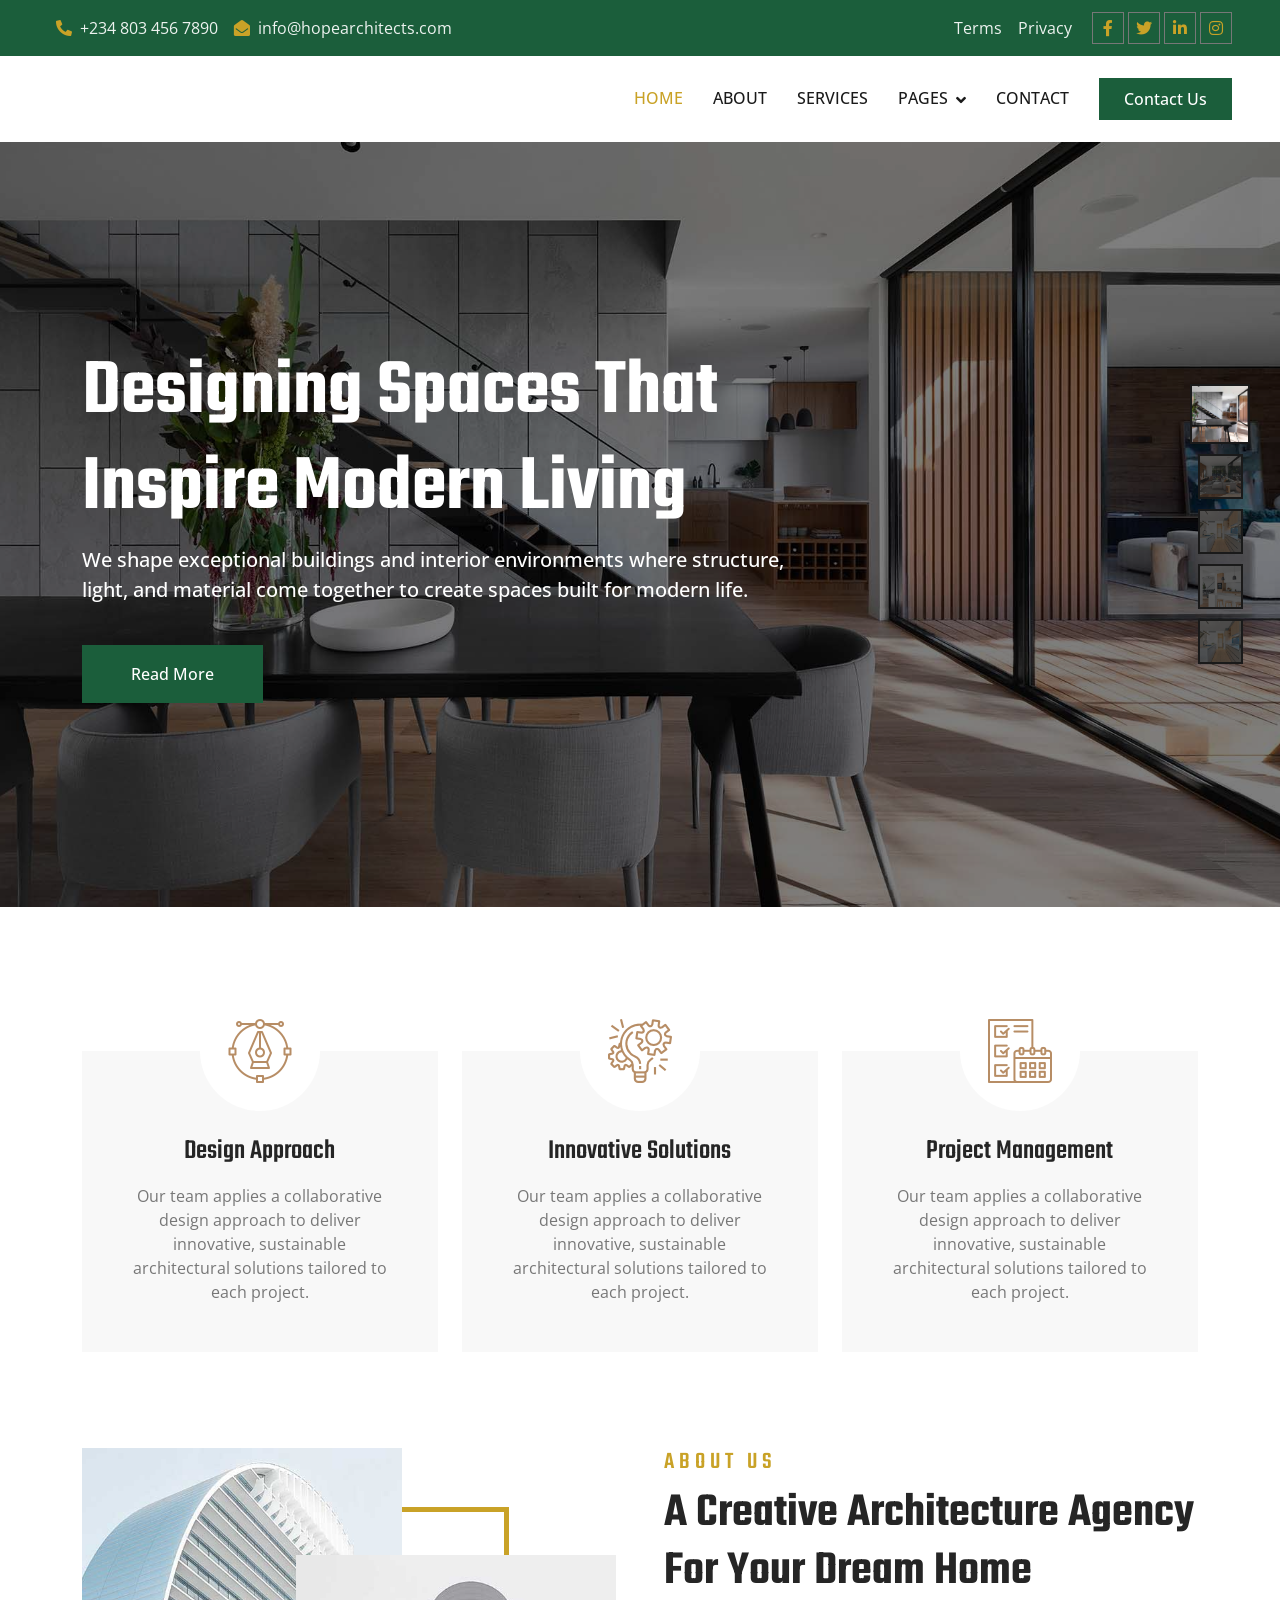
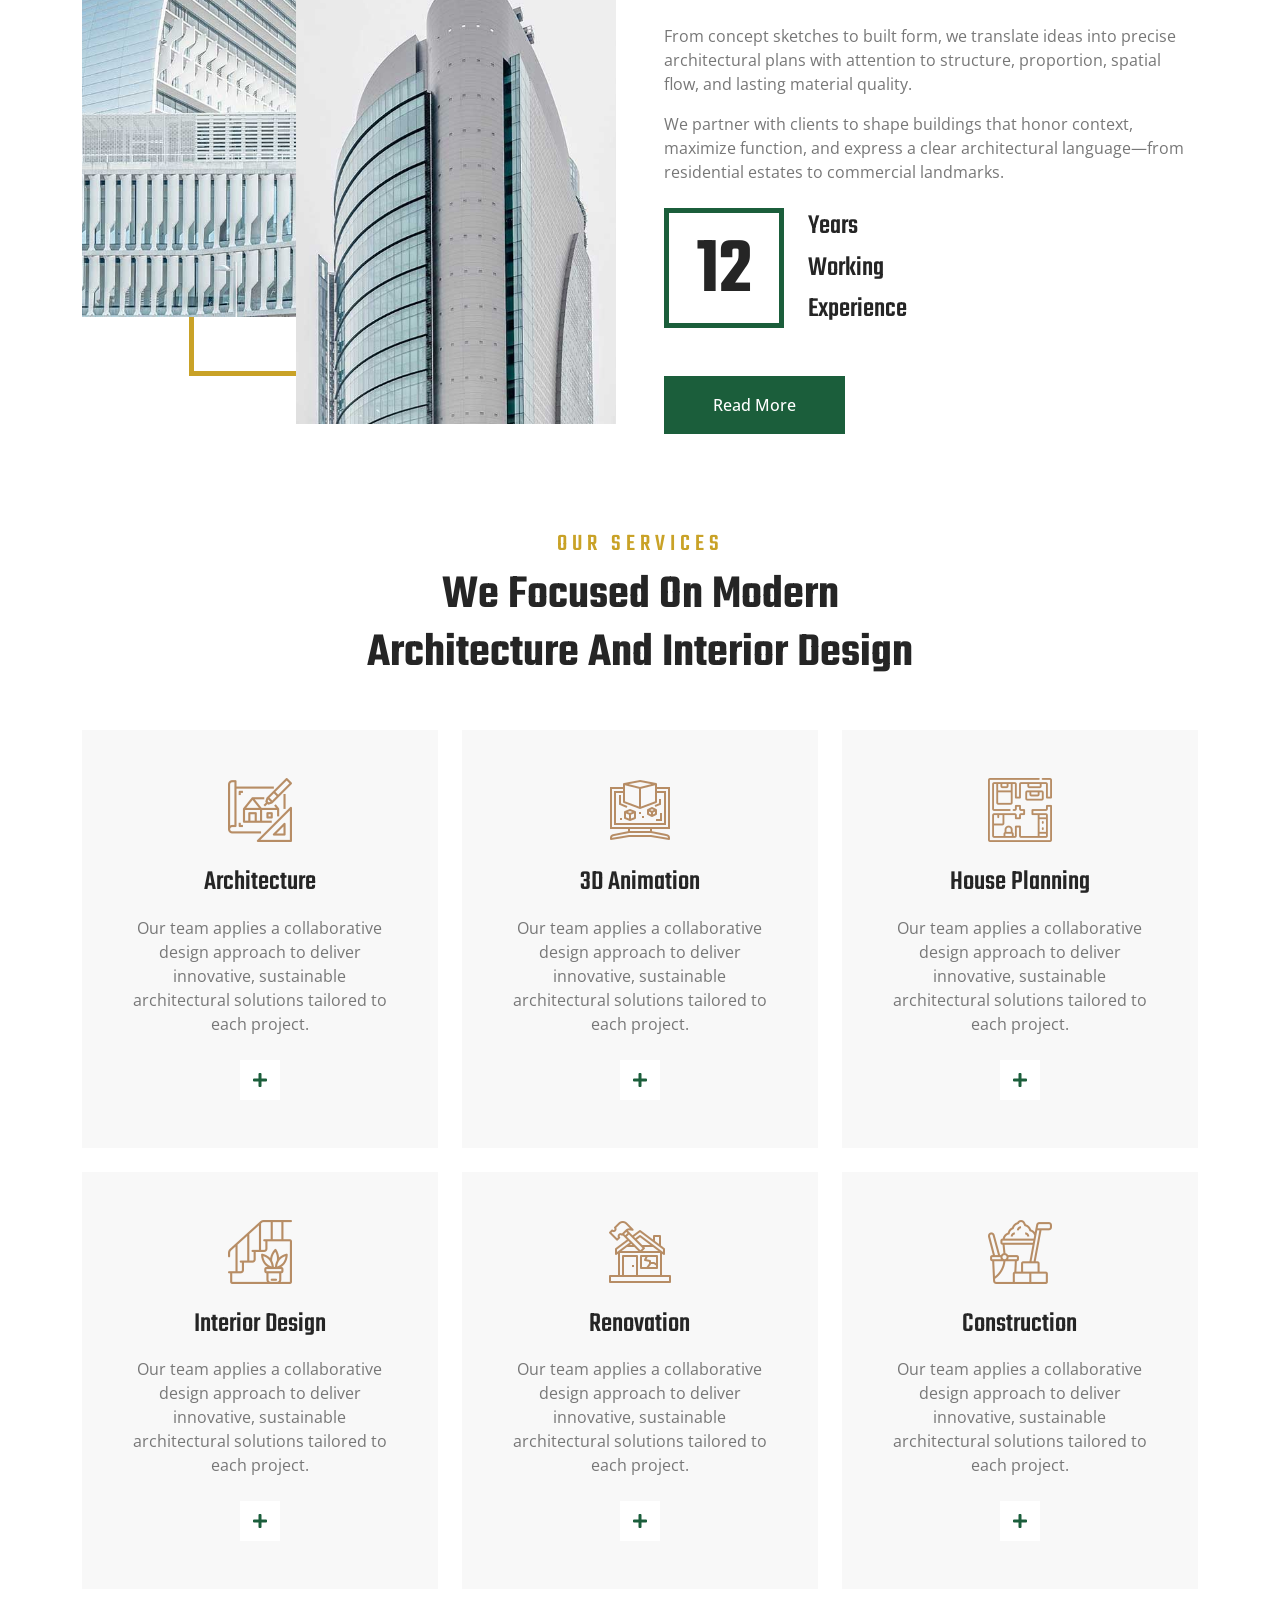
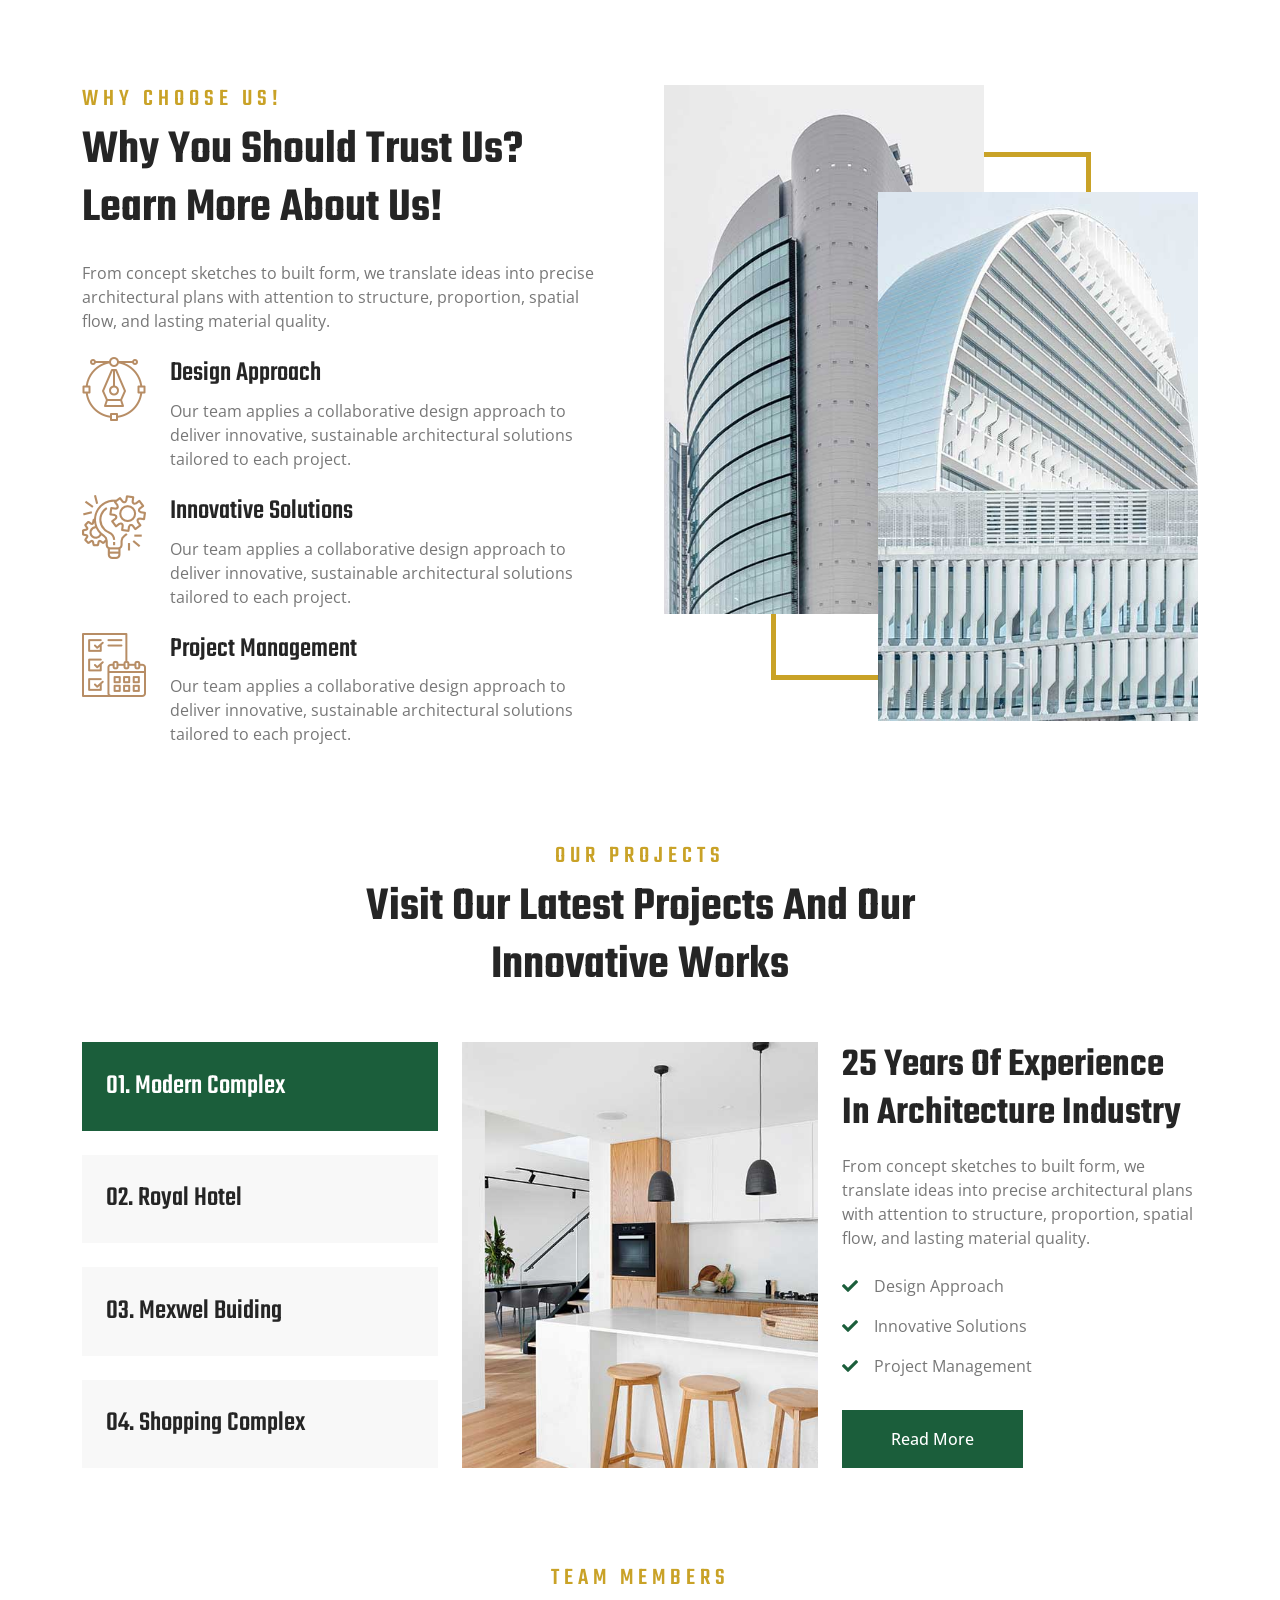
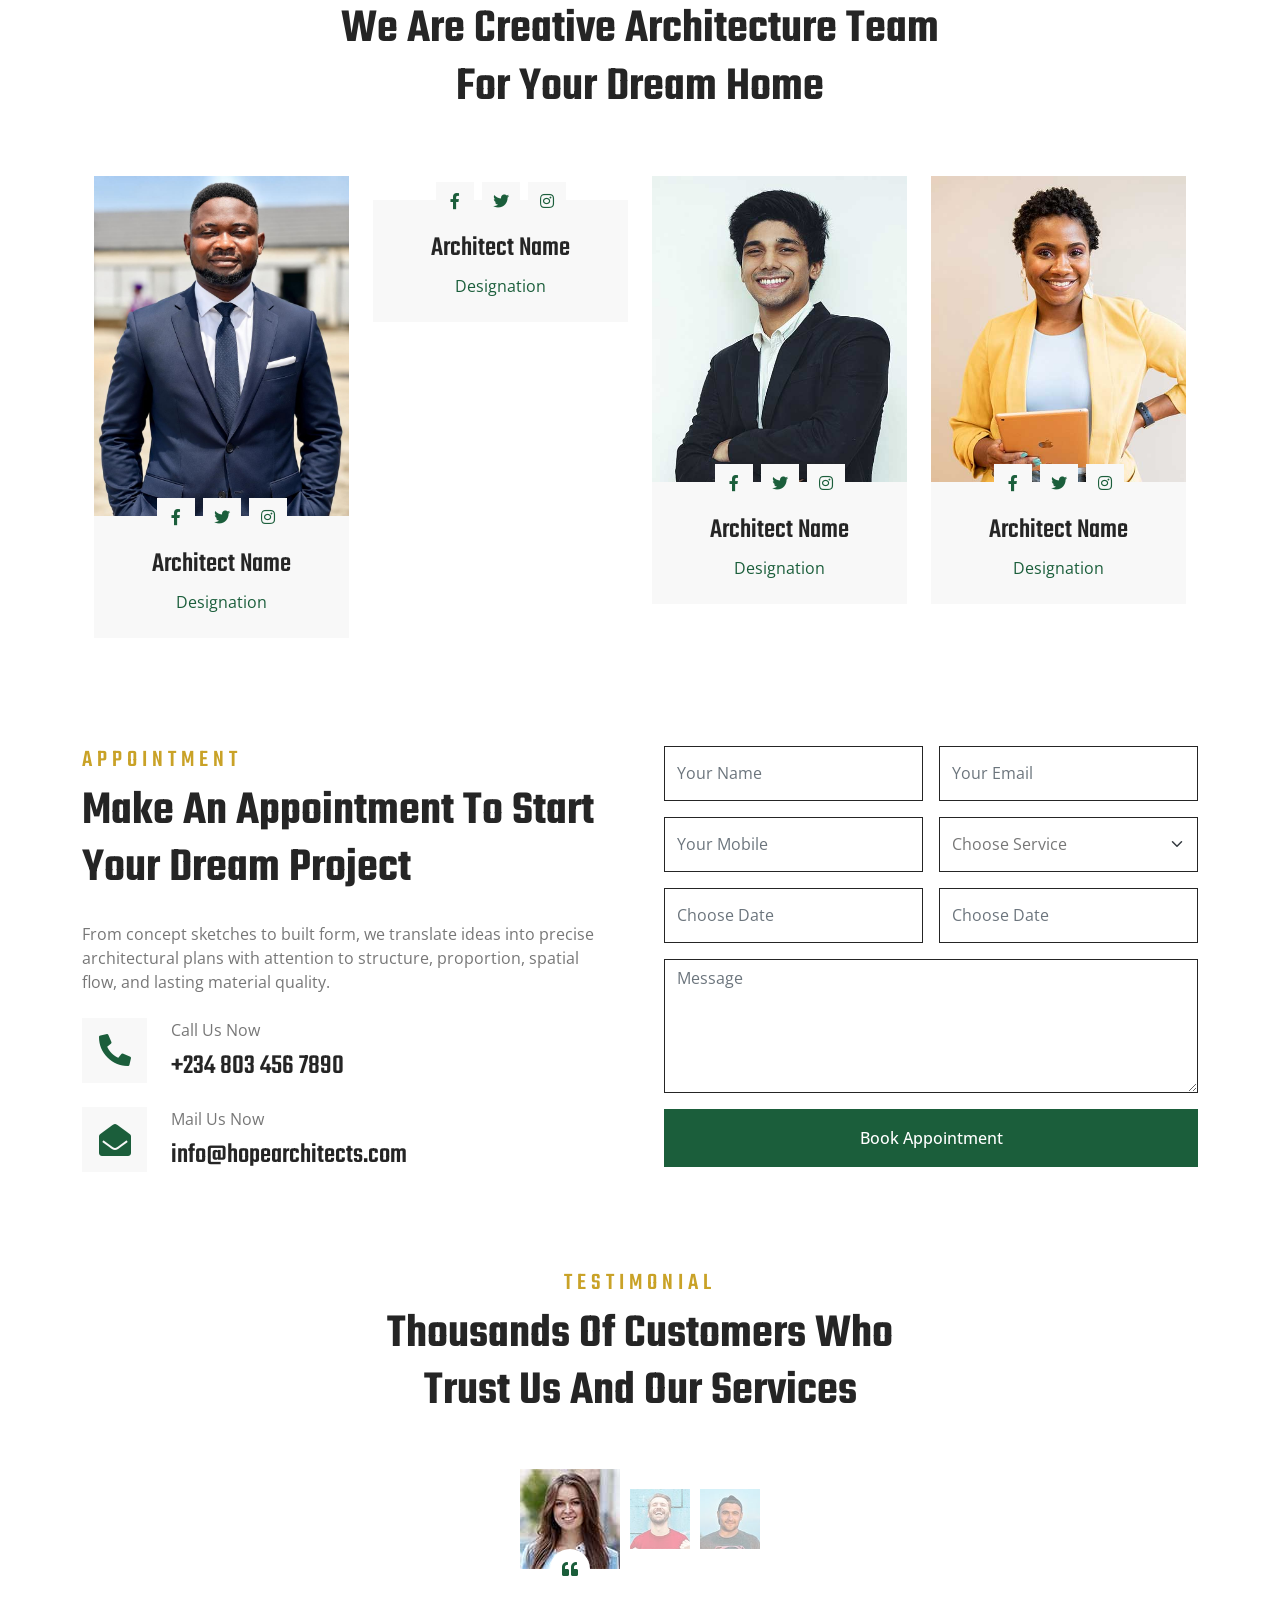
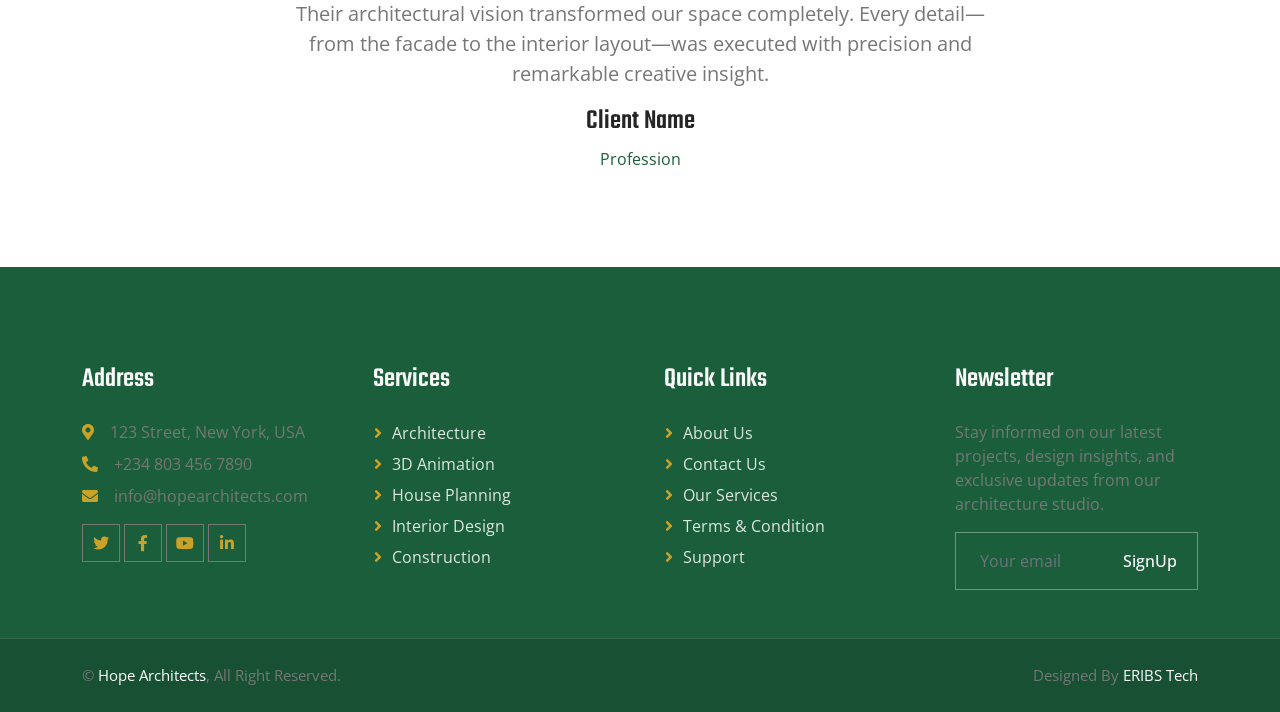
==== index.html @ f2d1d00c "Initial commit: Hope Architects website Branded static site with green and gold theme, video logo pr" ====
<!DOCTYPE html>
<html lang="en">

<head>
    <meta charset="utf-8">
    <title>Hope Architects | Architecture & Interior Design</title>
    <meta content="width=device-width, initial-scale=1.0" name="viewport">
    <meta content="Hope Architects, architecture, interior design, green building, sustainable design" name="keywords">
    <meta content="Hope Architects — architecture and interior design studio crafting refined, sustainable spaces." name="description">

    <!-- Favicon -->
    <link href="img/favicon.ico" rel="icon">

    <!-- Google Web Fonts -->
    <link rel="preconnect" href="https://fonts.googleapis.com">
    <link rel="preconnect" href="https://fonts.gstatic.com" crossorigin>
    <link href="https://fonts.googleapis.com/css2?family=Open+Sans:wght@400;500;600&family=Teko:wght@400;500;600&display=swap" rel="stylesheet">

    <!-- Icon Font Stylesheet -->
    <link href="https://cdnjs.cloudflare.com/ajax/libs/font-awesome/5.10.0/css/all.min.css" rel="stylesheet">
    <link href="https://cdn.jsdelivr.net/npm/bootstrap-icons@1.4.1/font/bootstrap-icons.css" rel="stylesheet">

    <!-- Libraries Stylesheet -->
    <link href="lib/animate/animate.min.css" rel="stylesheet">
    <link href="lib/owlcarousel/assets/owl.carousel.min.css" rel="stylesheet">
    <link href="lib/tempusdominus/css/tempusdominus-bootstrap-4.min.css" rel="stylesheet" />

    <!-- Customized Bootstrap Stylesheet -->
    <link href="css/bootstrap.min.css" rel="stylesheet">

    <!-- Template Stylesheet -->
    <link href="css/style.css" rel="stylesheet">
</head>

<body>
    <!-- Spinner Start -->
    <div id="spinner" class="show position-fixed top-0 start-0 w-100 vh-100">
        <video class="preloader-video" id="preloaderVideo" autoplay muted playsinline preload="auto">
            <source src="videos/VID-20260702-WA0010.mp4" type="video/mp4">
        </video>
    </div>
    <!-- Spinner End -->


    <!-- Topbar Start -->
    <div class="container-fluid topbar p-0 wow fadeIn" data-wow-delay="0.1s">
        <div class="row gx-0 d-none d-lg-flex">
            <div class="col-lg-7 px-5 text-start">
                <div class="h-100 d-inline-flex align-items-center py-3 me-3">
                    <a class="text-body px-2" href="tel:+2348034567890"><i class="fa fa-phone-alt text-primary me-2"></i>+234 803 456 7890</a>
                    <a class="text-body px-2" href="mailto:info@hopearchitects.com"><i class="fa fa-envelope-open text-primary me-2"></i>info@hopearchitects.com</a>
                </div>
            </div>
            <div class="col-lg-5 px-5 text-end">
                <div class="h-100 d-inline-flex align-items-center py-3 me-2">
                    <a class="text-body px-2" href="">Terms</a>
                    <a class="text-body px-2" href="">Privacy</a>
                </div>
                <div class="h-100 d-inline-flex align-items-center">
                    <a class="btn btn-sm-square btn-outline-body me-1" href=""><i class="fab fa-facebook-f"></i></a>
                    <a class="btn btn-sm-square btn-outline-body me-1" href=""><i class="fab fa-twitter"></i></a>
                    <a class="btn btn-sm-square btn-outline-body me-1" href=""><i class="fab fa-linkedin-in"></i></a>
                    <a class="btn btn-sm-square btn-outline-body me-0" href=""><i class="fab fa-instagram"></i></a>
                </div>
            </div>
        </div>
    </div>
    <!-- Topbar End -->


    <!-- Navbar Start -->
    <nav class="navbar navbar-expand-lg bg-white navbar-light sticky-top py-lg-0 px-lg-5 wow fadeIn" data-wow-delay="0.1s">
        <a href="index.html" class="navbar-brand ms-4 ms-lg-0 d-flex align-items-center">
            <video class="brand-logo-video" autoplay muted playsinline loop aria-hidden="true">
                <source src="videos/VID-20260702-WA0010.mp4" type="video/mp4">
            </video>
        </a>
        <button type="button" class="navbar-toggler me-4" data-bs-toggle="collapse" data-bs-target="#navbarCollapse">
            <span class="navbar-toggler-icon"></span>
        </button>
        <div class="collapse navbar-collapse" id="navbarCollapse">
            <div class="navbar-nav ms-auto p-4 p-lg-0">
                <a href="index.html" class="nav-item nav-link active">Home</a>
                <a href="about.html" class="nav-item nav-link">About</a>
                <a href="service.html" class="nav-item nav-link">Services</a>
                <div class="nav-item dropdown">
                    <a href="#" class="nav-link dropdown-toggle" data-bs-toggle="dropdown">Pages</a>
                    <div class="dropdown-menu border-0 m-0">
                        <a href="feature.html" class="dropdown-item">Our Features</a>
                        <a href="project.html" class="dropdown-item">Our Projects</a>
                        <a href="team.html" class="dropdown-item">Team Members</a>
                        <a href="appointment.html" class="dropdown-item">Appointment</a>
                        <a href="testimonial.html" class="dropdown-item">Testimonial</a>
                        <a href="404.html" class="dropdown-item">404 Page</a>
                    </div>
                </div>
                <a href="contact.html" class="nav-item nav-link">Contact</a>
            </div>
            <a href="contact.html" class="btn btn-primary py-2 px-4 d-none d-lg-block">Contact Us</a>
        </div>
    </nav>
    <!-- Navbar End -->


    <!-- Carousel Start -->
    <div class="container-fluid p-0 pb-5 wow fadeIn" data-wow-delay="0.1s">
        <div class="owl-carousel header-carousel position-relative">
            <div class="owl-carousel-item position-relative" data-dot="<img src='img/carousel-1.jpg'>">
                <img class="img-fluid" src="img/carousel-1.jpg" alt="">
                <div class="owl-carousel-inner">
                    <div class="container">
                        <div class="row justify-content-start">
                            <div class="col-10 col-lg-8">
                                <h1 class="display-1 text-white animated slideInDown">Designing Spaces That Inspire Modern Living</h1>
                                <p class="fs-5 fw-medium text-white mb-4 pb-3">We shape exceptional buildings and interior environments where structure, light, and material come together to create spaces built for modern life.</p>
                                <a href="" class="btn btn-primary py-3 px-5 animated slideInLeft">Read More</a>
                            </div>
                        </div>
                    </div>
                </div>
            </div>
            <div class="owl-carousel-item position-relative" data-dot="<img src='img/carousel-2.jpg'>">
                <img class="img-fluid" src="img/carousel-2.jpg" alt="">
                <div class="owl-carousel-inner">
                    <div class="container">
                        <div class="row justify-content-start">
                            <div class="col-10 col-lg-8">
                                <h1 class="display-1 text-white animated slideInDown">Architecture Rooted In Clarity And Sustainability</h1>
                                <p class="fs-5 fw-medium text-white mb-4 pb-3">From residential masterplans to commercial landmarks, our studio delivers designs rooted in clarity, sustainability, and timeless aesthetic appeal.</p>
                                <a href="" class="btn btn-primary py-3 px-5 animated slideInLeft">Read More</a>
                            </div>
                        </div>
                    </div>
                </div>
            </div>
            <div class="owl-carousel-item position-relative" data-dot="<img src='img/carousel-3.jpg'>">
                <img class="img-fluid" src="img/carousel-3.jpg" alt="">
                <div class="owl-carousel-inner">
                    <div class="container">
                        <div class="row justify-content-start">
                            <div class="col-10 col-lg-8">
                                <h1 class="display-1 text-white animated slideInDown">Where Vision Meets Timeless Design</h1>
                                <p class="fs-5 fw-medium text-white mb-4 pb-3">Every project begins with listening—then we translate your vision into refined spaces that balance beauty, function, and enduring architectural value.</p>
                                <a href="" class="btn btn-primary py-3 px-5 animated slideInLeft">Read More</a>
                            </div>
                        </div>
                    </div>
                </div>
            </div>
            <div class="owl-carousel-item position-relative" data-dot="<img src='img/project-1.jpg'>">
                <img class="img-fluid" src="img/project-1.jpg" alt="Hope Architects commercial project">
                <div class="owl-carousel-inner">
                    <div class="container">
                        <div class="row justify-content-start">
                            <div class="col-10 col-lg-8">
                                <h1 class="display-1 text-white animated slideInDown">Crafting Landmark Structures With Purpose</h1>
                                <p class="fs-5 fw-medium text-white mb-4 pb-3">We design bold commercial and residential architecture that responds to place, people, and the way spaces are truly lived.</p>
                                <a href="" class="btn btn-primary py-3 px-5 animated slideInLeft">Read More</a>
                            </div>
                        </div>
                    </div>
                </div>
            </div>
            <div class="owl-carousel-item position-relative" data-dot="<img src='img/project-2.jpg'>">
                <img class="img-fluid" src="img/project-2.jpg" alt="Hope Architects interior design">
                <div class="owl-carousel-inner">
                    <div class="container">
                        <div class="row justify-content-start">
                            <div class="col-10 col-lg-8">
                                <h1 class="display-1 text-white animated slideInDown">Interiors That Balance Elegance And Function</h1>
                                <p class="fs-5 fw-medium text-white mb-4 pb-3">From concept to completion, our interior design blends refined materials, natural light, and thoughtful layout for spaces that feel effortlessly balanced.</p>
                                <a href="" class="btn btn-primary py-3 px-5 animated slideInLeft">Read More</a>
                            </div>
                        </div>
                    </div>
                </div>
            </div>
        </div>
    </div>
    <!-- Carousel End -->


    <!-- Facts Start -->
    <div class="container-xxl py-5">
        <div class="container pt-5">
            <div class="row g-4">
                <div class="col-lg-4 col-md-6 wow fadeInUp" data-wow-delay="0.1s">
                    <div class="fact-item text-center bg-light h-100 p-5 pt-0">
                        <div class="fact-icon">
                            <img src="img/icons/icon-2.png" alt="Icon">
                        </div>
                        <h3 class="mb-3">Design Approach</h3>
                        <p class="mb-0">Our team applies a collaborative design approach to deliver innovative, sustainable architectural solutions tailored to each project.</p>
                    </div>
                </div>
                <div class="col-lg-4 col-md-6 wow fadeInUp" data-wow-delay="0.3s">
                    <div class="fact-item text-center bg-light h-100 p-5 pt-0">
                        <div class="fact-icon">
                            <img src="img/icons/icon-3.png" alt="Icon">
                        </div>
                        <h3 class="mb-3">Innovative Solutions</h3>
                        <p class="mb-0">Our team applies a collaborative design approach to deliver innovative, sustainable architectural solutions tailored to each project.</p>
                    </div>
                </div>
                <div class="col-lg-4 col-md-6 wow fadeInUp" data-wow-delay="0.5s">
                    <div class="fact-item text-center bg-light h-100 p-5 pt-0">
                        <div class="fact-icon">
                            <img src="img/icons/icon-4.png" alt="Icon">
                        </div>
                        <h3 class="mb-3">Project Management</h3>
                        <p class="mb-0">Our team applies a collaborative design approach to deliver innovative, sustainable architectural solutions tailored to each project.</p>
                    </div>
                </div>
            </div>
        </div>
    </div>
    <!-- Facts End -->


    <!-- About Start -->
    <div class="container-xxl py-5">
        <div class="container">
            <div class="row g-5">
                <div class="col-lg-6 wow fadeIn" data-wow-delay="0.1s">
                    <div class="about-img">
                        <img class="img-fluid" src="img/about-1.jpg" alt="">
                        <img class="img-fluid" src="img/about-2.jpg" alt="">
                    </div>
                </div>
                <div class="col-lg-6 wow fadeIn" data-wow-delay="0.5s">
                    <h4 class="section-title">About Us</h4>
                    <h1 class="display-5 mb-4">A Creative Architecture Agency For Your Dream Home</h1>
                    <p>From concept sketches to built form, we translate ideas into precise architectural plans with attention to structure, proportion, spatial flow, and lasting material quality.</p>
                    <p class="mb-4">We partner with clients to shape buildings that honor context, maximize function, and express a clear architectural language—from residential estates to commercial landmarks.</p>
                    <div class="d-flex align-items-center mb-5">
                        <div class="d-flex flex-shrink-0 align-items-center justify-content-center border border-5 border-primary" style="width: 120px; height: 120px;">
                            <h1 class="display-1 mb-n2" data-toggle="counter-up">25</h1>
                        </div>
                        <div class="ps-4">
                            <h3>Years</h3>
                            <h3>Working</h3>
                            <h3 class="mb-0">Experience</h3>
                        </div>
                    </div>
                    <a class="btn btn-primary py-3 px-5" href="">Read More</a>
                </div>
            </div>
        </div>
    </div>
    <!-- About End -->


    <!-- Service Start -->
    <div class="container-xxl py-5">
        <div class="container">
            <div class="text-center mx-auto mb-5 wow fadeInUp" data-wow-delay="0.1s" style="max-width: 600px;">
                <h4 class="section-title">Our Services</h4>
                <h1 class="display-5 mb-4">We Focused On Modern Architecture And Interior Design</h1>
            </div>
            <div class="row g-4">
                <div class="col-lg-4 col-md-6 wow fadeInUp" data-wow-delay="0.1s">
                    <div class="service-item d-flex position-relative text-center h-100">
                        <img class="bg-img" src="img/service-1.jpg" alt="">
                        <div class="service-text p-5">
                            <img class="mb-4" src="img/icons/icon-5.png" alt="Icon">
                            <h3 class="mb-3">Architecture</h3>
                            <p class="mb-4">Our team applies a collaborative design approach to deliver innovative, sustainable architectural solutions tailored to each project.</p>
                            <a class="btn" href=""><i class="fa fa-plus text-primary me-3"></i>Read More</a>
                        </div>
                    </div>
                </div>
                <div class="col-lg-4 col-md-6 wow fadeInUp" data-wow-delay="0.3s">
                    <div class="service-item d-flex position-relative text-center h-100">
                        <img class="bg-img" src="img/service-2.jpg" alt="">
                        <div class="service-text p-5">
                            <img class="mb-4" src="img/icons/icon-6.png" alt="Icon">
                            <h3 class="mb-3">3D Animation</h3>
                            <p class="mb-4">Our team applies a collaborative design approach to deliver innovative, sustainable architectural solutions tailored to each project.</p>
                            <a class="btn" href=""><i class="fa fa-plus text-primary me-3"></i>Read More</a>
                        </div>
                    </div>
                </div>
                <div class="col-lg-4 col-md-6 wow fadeInUp" data-wow-delay="0.5s">
                    <div class="service-item d-flex position-relative text-center h-100">
                        <img class="bg-img" src="img/service-3.jpg" alt="">
                        <div class="service-text p-5">
                            <img class="mb-4" src="img/icons/icon-7.png" alt="Icon">
                            <h3 class="mb-3">House Planning</h3>
                            <p class="mb-4">Our team applies a collaborative design approach to deliver innovative, sustainable architectural solutions tailored to each project.</p>
                            <a class="btn" href=""><i class="fa fa-plus text-primary me-3"></i>Read More</a>
                        </div>
                    </div>
                </div>
                <div class="col-lg-4 col-md-6 wow fadeInUp" data-wow-delay="0.1s">
                    <div class="service-item d-flex position-relative text-center h-100">
                        <img class="bg-img" src="img/service-4.jpg" alt="">
                        <div class="service-text p-5">
                            <img class="mb-4" src="img/icons/icon-8.png" alt="Icon">
                            <h3 class="mb-3">Interior Design</h3>
                            <p class="mb-4">Our team applies a collaborative design approach to deliver innovative, sustainable architectural solutions tailored to each project.</p>
                            <a class="btn" href=""><i class="fa fa-plus text-primary me-3"></i>Read More</a>
                        </div>
                    </div>
                </div>
                <div class="col-lg-4 col-md-6 wow fadeInUp" data-wow-delay="0.3s">
                    <div class="service-item d-flex position-relative text-center h-100">
                        <img class="bg-img" src="img/service-5.jpg" alt="">
                        <div class="service-text p-5">
                            <img class="mb-4" src="img/icons/icon-9.png" alt="Icon">
                            <h3 class="mb-3">Renovation</h3>
                            <p class="mb-4">Our team applies a collaborative design approach to deliver innovative, sustainable architectural solutions tailored to each project.</p>
                            <a class="btn" href=""><i class="fa fa-plus text-primary me-3"></i>Read More</a>
                        </div>
                    </div>
                </div>
                <div class="col-lg-4 col-md-6 wow fadeInUp" data-wow-delay="0.5s">
                    <div class="service-item d-flex position-relative text-center h-100">
                        <img class="bg-img" src="img/service-6.jpg" alt="">
                        <div class="service-text p-5">
                            <img class="mb-4" src="img/icons/icon-10.png" alt="Icon">
                            <h3 class="mb-3">Construction</h3>
                            <p class="mb-4">Our team applies a collaborative design approach to deliver innovative, sustainable architectural solutions tailored to each project.</p>
                            <a class="btn" href=""><i class="fa fa-plus text-primary me-3"></i>Read More</a>
                        </div>
                    </div>
                </div>
            </div>
        </div>
    </div>
    <!-- Service End -->


    <!-- Feature Start -->
    <div class="container-xxl py-5">
        <div class="container">
            <div class="row g-5">
                <div class="col-lg-6 wow fadeInUp" data-wow-delay="0.1s">
                    <h4 class="section-title">Why Choose Us!</h4>
                    <h1 class="display-5 mb-4">Why You Should Trust Us? Learn More About Us!</h1>
                    <p class="mb-4">From concept sketches to built form, we translate ideas into precise architectural plans with attention to structure, proportion, spatial flow, and lasting material quality.</p>
                    <div class="row g-4">
                        <div class="col-12">
                            <div class="d-flex align-items-start">
                                <img class="flex-shrink-0" src="img/icons/icon-2.png" alt="Icon">
                                <div class="ms-4">
                                    <h3>Design Approach</h3>
                                    <p class="mb-0">Our team applies a collaborative design approach to deliver innovative, sustainable architectural solutions tailored to each project.</p>
                                </div>
                            </div>
                        </div>
                        <div class="col-12">
                            <div class="d-flex align-items-start">
                                <img class="flex-shrink-0" src="img/icons/icon-3.png" alt="Icon">
                                <div class="ms-4">
                                    <h3>Innovative Solutions</h3>
                                    <p class="mb-0">Our team applies a collaborative design approach to deliver innovative, sustainable architectural solutions tailored to each project.</p>
                                </div>
                            </div>
                        </div>
                        <div class="col-12">
                            <div class="d-flex align-items-start">
                                <img class="flex-shrink-0" src="img/icons/icon-4.png" alt="Icon">
                                <div class="ms-4">
                                    <h3>Project Management</h3>
                                    <p class="mb-0">Our team applies a collaborative design approach to deliver innovative, sustainable architectural solutions tailored to each project.</p>
                                </div>
                            </div>
                        </div>
                    </div>
                </div>
                <div class="col-lg-6 wow fadeInUp" data-wow-delay="0.5s">
                    <div class="feature-img">
                        <img class="img-fluid" src="img/about-2.jpg" alt="">
                        <img class="img-fluid" src="img/about-1.jpg" alt="">
                    </div>
                </div>
            </div>
        </div>
    </div>
    <!-- Feature End -->


    <!-- Project Start -->
    <div class="container-xxl project py-5">
        <div class="container">
            <div class="text-center mx-auto mb-5 wow fadeInUp" data-wow-delay="0.1s" style="max-width: 600px;">
                <h4 class="section-title">Our Projects</h4>
                <h1 class="display-5 mb-4">Visit Our Latest Projects And Our Innovative Works</h1>
            </div>
            <div class="row g-4 wow fadeInUp" data-wow-delay="0.3s">
                <div class="col-lg-4">
                    <div class="nav nav-pills d-flex justify-content-between w-100 h-100 me-4">
                        <button class="nav-link w-100 d-flex align-items-center text-start p-4 mb-4 active" data-bs-toggle="pill" data-bs-target="#tab-pane-1" type="button">
                            <h3 class="m-0">01. Modern Complex</h3>
                        </button>
                        <button class="nav-link w-100 d-flex align-items-center text-start p-4 mb-4" data-bs-toggle="pill" data-bs-target="#tab-pane-2" type="button">
                            <h3 class="m-0">02. Royal Hotel</h3>
                        </button>
                        <button class="nav-link w-100 d-flex align-items-center text-start p-4 mb-4" data-bs-toggle="pill" data-bs-target="#tab-pane-3" type="button">
                            <h3 class="m-0">03. Mexwel Buiding</h3>
                        </button>
                        <button class="nav-link w-100 d-flex align-items-center text-start p-4 mb-0" data-bs-toggle="pill" data-bs-target="#tab-pane-4" type="button">
                            <h3 class="m-0">04. Shopping Complex</h3>
                        </button>
                    </div>
                </div>
                <div class="col-lg-8">
                    <div class="tab-content w-100">
                        <div class="tab-pane fade show active" id="tab-pane-1">
                            <div class="row g-4">
                                <div class="col-md-6" style="min-height: 350px;">
                                    <div class="position-relative h-100">
                                        <img class="position-absolute img-fluid w-100 h-100" src="img/project-1.jpg"
                                            style="object-fit: cover;" alt="">
                                    </div>
                                </div>
                                <div class="col-md-6">
                                    <h1 class="mb-3">25 Years Of Experience In Architecture Industry</h1>
                                    <p class="mb-4">From concept sketches to built form, we translate ideas into precise architectural plans with attention to structure, proportion, spatial flow, and lasting material quality.</p>
                                    <p><i class="fa fa-check text-primary me-3"></i>Design Approach</p>
                                    <p><i class="fa fa-check text-primary me-3"></i>Innovative Solutions</p>
                                    <p><i class="fa fa-check text-primary me-3"></i>Project Management</p>
                                    <a href="" class="btn btn-primary py-3 px-5 mt-3">Read More</a>
                                </div>
                            </div>
                        </div>
                        <div class="tab-pane fade" id="tab-pane-2">
                            <div class="row g-4">
                                <div class="col-md-6" style="min-height: 350px;">
                                    <div class="position-relative h-100">
                                        <img class="position-absolute img-fluid w-100 h-100" src="img/project-2.jpg"
                                            style="object-fit: cover;" alt="">
                                    </div>
                                </div>
                                <div class="col-md-6">
                                    <h1 class="mb-3">25 Years Of Experience In Architecture Industry</h1>
                                    <p class="mb-4">From concept sketches to built form, we translate ideas into precise architectural plans with attention to structure, proportion, spatial flow, and lasting material quality.</p>
                                    <p><i class="fa fa-check text-primary me-3"></i>Design Approach</p>
                                    <p><i class="fa fa-check text-primary me-3"></i>Innovative Solutions</p>
                                    <p><i class="fa fa-check text-primary me-3"></i>Project Management</p>
                                    <a href="" class="btn btn-primary py-3 px-5 mt-3">Read More</a>
                                </div>
                            </div>
                        </div>
                        <div class="tab-pane fade" id="tab-pane-3">
                            <div class="row g-4">
                                <div class="col-md-6" style="min-height: 350px;">
                                    <div class="position-relative h-100">
                                        <img class="position-absolute img-fluid w-100 h-100" src="img/project-3.jpg"
                                            style="object-fit: cover;" alt="">
                                    </div>
                                </div>
                                <div class="col-md-6">
                                    <h1 class="mb-3">25 Years Of Experience In Architecture Industry</h1>
                                    <p class="mb-4">From concept sketches to built form, we translate ideas into precise architectural plans with attention to structure, proportion, spatial flow, and lasting material quality.</p>
                                    <p><i class="fa fa-check text-primary me-3"></i>Design Approach</p>
                                    <p><i class="fa fa-check text-primary me-3"></i>Innovative Solutions</p>
                                    <p><i class="fa fa-check text-primary me-3"></i>Project Management</p>
                                    <a href="" class="btn btn-primary py-3 px-5 mt-3">Read More</a>
                                </div>
                            </div>
                        </div>
                        <div class="tab-pane fade" id="tab-pane-4">
                            <div class="row g-4">
                                <div class="col-md-6" style="min-height: 350px;">
                                    <div class="position-relative h-100">
                                        <img class="position-absolute img-fluid w-100 h-100" src="img/project-4.jpg"
                                            style="object-fit: cover;" alt="">
                                    </div>
                                </div>
                                <div class="col-md-6">
                                    <h1 class="mb-3">25 Years Of Experience In Architecture Industry</h1>
                                    <p class="mb-4">From concept sketches to built form, we translate ideas into precise architectural plans with attention to structure, proportion, spatial flow, and lasting material quality.</p>
                                    <p><i class="fa fa-check text-primary me-3"></i>Design Approach</p>
                                    <p><i class="fa fa-check text-primary me-3"></i>Innovative Solutions</p>
                                    <p><i class="fa fa-check text-primary me-3"></i>Project Management</p>
                                    <a href="" class="btn btn-primary py-3 px-5 mt-3">Read More</a>
                                </div>
                            </div>
                        </div>
                    </div>
                </div>
            </div>
        </div>
    </div>
    <!-- Project End -->


    <!-- Team Start -->
    <div class="container-xxl py-5">
        <div class="container">
            <div class="text-center mx-auto mb-5 wow fadeInUp" data-wow-delay="0.1s" style="max-width: 600px;">
                <h4 class="section-title">Team Members</h4>
                <h1 class="display-5 mb-4">We Are Creative Architecture Team For Your Dream Home</h1>
            </div>
            <div class="row g-0 team-items">
                <div class="col-lg-3 col-md-6 wow fadeInUp" data-wow-delay="0.1s">
                    <div class="team-item position-relative">
                        <div class="position-relative">
                            <img class="img-fluid" src="img/team-1.jpg" alt="">
                            <div class="team-social text-center">
                                <a class="btn btn-square" href=""><i class="fab fa-facebook-f"></i></a>
                                <a class="btn btn-square" href=""><i class="fab fa-twitter"></i></a>
                                <a class="btn btn-square" href=""><i class="fab fa-instagram"></i></a>
                            </div>
                        </div>
                        <div class="bg-light text-center p-4">
                            <h3 class="mt-2">Architect Name</h3>
                            <span class="text-primary">Designation</span>
                        </div>
                    </div>
                </div>
                <div class="col-lg-3 col-md-6 wow fadeInUp" data-wow-delay="0.3s">
                    <div class="team-item position-relative">
                        <div class="position-relative">
                            <img class="img-fluid" src="img/team-2.jpg" alt="">
                            <div class="team-social text-center">
                                <a class="btn btn-square" href=""><i class="fab fa-facebook-f"></i></a>
                                <a class="btn btn-square" href=""><i class="fab fa-twitter"></i></a>
                                <a class="btn btn-square" href=""><i class="fab fa-instagram"></i></a>
                            </div>
                        </div>
                        <div class="bg-light text-center p-4">
                            <h3 class="mt-2">Architect Name</h3>
                            <span class="text-primary">Designation</span>
                        </div>
                    </div>
                </div>
                <div class="col-lg-3 col-md-6 wow fadeInUp" data-wow-delay="0.5s">
                    <div class="team-item position-relative">
                        <div class="position-relative">
                            <img class="img-fluid" src="img/team-3.jpg" alt="">
                            <div class="team-social text-center">
                                <a class="btn btn-square" href=""><i class="fab fa-facebook-f"></i></a>
                                <a class="btn btn-square" href=""><i class="fab fa-twitter"></i></a>
                                <a class="btn btn-square" href=""><i class="fab fa-instagram"></i></a>
                            </div>
                        </div>
                        <div class="bg-light text-center p-4">
                            <h3 class="mt-2">Architect Name</h3>
                            <span class="text-primary">Designation</span>
                        </div>
                    </div>
                </div>
                <div class="col-lg-3 col-md-6 wow fadeInUp" data-wow-delay="0.7s">
                    <div class="team-item position-relative">
                        <div class="position-relative">
                            <img class="img-fluid" src="img/team-4.jpg" alt="">
                            <div class="team-social text-center">
                                <a class="btn btn-square" href=""><i class="fab fa-facebook-f"></i></a>
                                <a class="btn btn-square" href=""><i class="fab fa-twitter"></i></a>
                                <a class="btn btn-square" href=""><i class="fab fa-instagram"></i></a>
                            </div>
                        </div>
                        <div class="bg-light text-center p-4">
                            <h3 class="mt-2">Architect Name</h3>
                            <span class="text-primary">Designation</span>
                        </div>
                    </div>
                </div>
            </div>
        </div>
    </div>
    <!-- Team End -->


    <!-- Appointment Start -->
    <div class="container-xxl py-5">
        <div class="container">
            <div class="row g-5">
                <div class="col-lg-6 wow fadeInUp" data-wow-delay="0.1s">
                    <h4 class="section-title">Appointment</h4>
                    <h1 class="display-5 mb-4">Make An Appointment To Start Your Dream Project</h1>
                    <p class="mb-4">From concept sketches to built form, we translate ideas into precise architectural plans with attention to structure, proportion, spatial flow, and lasting material quality.</p>
                    <div class="row g-4">
                        <div class="col-12">
                            <div class="d-flex">
                                <div class="d-flex flex-shrink-0 align-items-center justify-content-center bg-light" style="width: 65px; height: 65px;">
                                    <i class="fa fa-2x fa-phone-alt text-primary"></i>
                                </div>
                                <div class="ms-4">
                                    <p class="mb-2">Call Us Now</p>
                                    <h3 class="mb-0">+234 803 456 7890</h3>
                                </div>
                            </div>
                        </div>
                        <div class="col-12">
                            <div class="d-flex">
                                <div class="d-flex flex-shrink-0 align-items-center justify-content-center bg-light" style="width: 65px; height: 65px;">
                                    <i class="fa fa-2x fa-envelope-open text-primary"></i>
                                </div>
                                <div class="ms-4">
                                    <p class="mb-2">Mail Us Now</p>
                                    <h3 class="mb-0">info@hopearchitects.com</h3>
                                </div>
                            </div>
                        </div>
                    </div>
                </div>
                <div class="col-lg-6 wow fadeInUp" data-wow-delay="0.5s">
                    <div class="row g-3">
                        <div class="col-12 col-sm-6">
                            <input type="text" class="form-control" placeholder="Your Name" style="height: 55px;">
                        </div>
                        <div class="col-12 col-sm-6">
                            <input type="email" class="form-control" placeholder="Your Email" style="height: 55px;">
                        </div>
                        <div class="col-12 col-sm-6">
                            <input type="text" class="form-control" placeholder="Your Mobile" style="height: 55px;">
                        </div>
                        <div class="col-12 col-sm-6">
                            <select class="form-select" style="height: 55px;">
                                <option selected>Choose Service</option>
                                <option value="1">Service 1</option>
                                <option value="2">Service 2</option>
                                <option value="3">Service 3</option>
                            </select>
                        </div>
                        <div class="col-12 col-sm-6">
                            <div class="date" id="date" data-target-input="nearest">
                                <input type="text"
                                    class="form-control datetimepicker-input"
                                    placeholder="Choose Date" data-target="#date" data-toggle="datetimepicker" style="height: 55px;">
                            </div>
                        </div>
                        <div class="col-12 col-sm-6">
                            <div class="time" id="time" data-target-input="nearest">
                                <input type="text"
                                    class="form-control datetimepicker-input"
                                    placeholder="Choose Date" data-target="#time" data-toggle="datetimepicker" style="height: 55px;">
                            </div>
                        </div>
                        <div class="col-12">
                            <textarea class="form-control" rows="5" placeholder="Message"></textarea>
                        </div>
                        <div class="col-12">
                            <button class="btn btn-primary w-100 py-3" type="submit">Book Appointment</button>
                        </div>
                    </div>
                </div>
            </div>
        </div>
    </div>
    <!-- Appointment End -->


    <!-- Testimonial Start -->
    <div class="container-xxl py-5">
        <div class="container">
            <div class="text-center mx-auto mb-5 wow fadeInUp" data-wow-delay="0.1s" style="max-width: 600px;">
                <h4 class="section-title">Testimonial</h4>
                <h1 class="display-5 mb-4">Thousands Of Customers Who Trust Us And Our Services</h1>
            </div>
            <div class="owl-carousel testimonial-carousel wow fadeInUp" data-wow-delay="0.1s">
                <div class="testimonial-item text-center" data-dot="<img class='img-fluid' src='img/testimonial-1.jpg' alt=''>">
                    <p class="fs-5">Their architectural vision transformed our space completely. Every detail—from the facade to the interior layout—was executed with precision and remarkable creative insight.</p>
                    <h3>Client Name</h3>
                    <span class="text-primary">Profession</span>
                </div>
                <div class="testimonial-item text-center" data-dot="<img class='img-fluid' src='img/testimonial-2.jpg' alt=''>">
                    <p class="fs-5">Working with this studio was seamless. They listened to our needs and delivered a design that exceeded expectations in both aesthetics and structural excellence.</p>
                    <h3>Client Name</h3>
                    <span class="text-primary">Profession</span>
                </div>
                <div class="testimonial-item text-center" data-dot="<img class='img-fluid' src='img/testimonial-3.jpg' alt=''>">
                    <p class="fs-5">The team's expertise in modern architecture and interior planning made our dream home a reality—professional, innovative, and dedicated to quality craftsmanship.</p>
                    <h3>Client Name</h3>
                    <span class="text-primary">Profession</span>
                </div>
            </div>      
        </div>
    </div>
    <!-- Testimonial End -->


    <!-- Footer Start -->
    <div class="container-fluid footer text-body mt-5 pt-5 px-0 wow fadeIn" data-wow-delay="0.1s">
        <div class="container py-5">
            <div class="row g-5">
                <div class="col-lg-3 col-md-6">
                    <h3 class="text-light mb-4">Address</h3>
                    <p class="mb-2"><i class="fa fa-map-marker-alt text-primary me-3"></i>123 Street, New York, USA</p>
                    <p class="mb-2"><i class="fa fa-phone-alt text-primary me-3"></i>+234 803 456 7890</p>
                    <p class="mb-2"><i class="fa fa-envelope text-primary me-3"></i>info@hopearchitects.com</p>
                    <div class="d-flex pt-2">
                        <a class="btn btn-square btn-outline-body me-1" href=""><i class="fab fa-twitter"></i></a>
                        <a class="btn btn-square btn-outline-body me-1" href=""><i class="fab fa-facebook-f"></i></a>
                        <a class="btn btn-square btn-outline-body me-1" href=""><i class="fab fa-youtube"></i></a>
                        <a class="btn btn-square btn-outline-body me-0" href=""><i class="fab fa-linkedin-in"></i></a>
                    </div>
                </div>
                <div class="col-lg-3 col-md-6">
                    <h3 class="text-light mb-4">Services</h3>
                    <a class="btn btn-link" href="">Architecture</a>
                    <a class="btn btn-link" href="">3D Animation</a>
                    <a class="btn btn-link" href="">House Planning</a>
                    <a class="btn btn-link" href="">Interior Design</a>
                    <a class="btn btn-link" href="">Construction</a>
                </div>
                <div class="col-lg-3 col-md-6">
                    <h3 class="text-light mb-4">Quick Links</h3>
                    <a class="btn btn-link" href="">About Us</a>
                    <a class="btn btn-link" href="">Contact Us</a>
                    <a class="btn btn-link" href="">Our Services</a>
                    <a class="btn btn-link" href="">Terms & Condition</a>
                    <a class="btn btn-link" href="">Support</a>
                </div>
                <div class="col-lg-3 col-md-6">
                    <h3 class="text-light mb-4">Newsletter</h3>
                    <p>Stay informed on our latest projects, design insights, and exclusive updates from our architecture studio.</p>
                    <div class="position-relative mx-auto" style="max-width: 400px;">
                        <input class="form-control bg-transparent w-100 py-3 ps-4 pe-5" type="text" placeholder="Your email">
                        <button type="button" class="btn btn-primary py-2 position-absolute top-0 end-0 mt-2 me-2">SignUp</button>
                    </div>
                </div>
            </div>
        </div>
        <div class="container-fluid copyright">
            <div class="container">
                <div class="row">
                    <div class="col-md-6 text-center text-md-start mb-3 mb-md-0">
                        &copy; <a href="index.html">Hope Architects</a>, All Right Reserved.
                    </div>
                    <div class="col-md-6 text-center text-md-end">
                        Designed By <a href="#">ERIBS Tech</a>
                    </div>
                </div>
            </div>
        </div>
    </div>
    <!-- Footer End -->


    <!-- Back to Top -->
    <a href="#" class="btn btn-lg btn-primary btn-lg-square back-to-top"><i class="bi bi-arrow-up"></i></a>


    <!-- JavaScript Libraries -->
    <script src="https://code.jquery.com/jquery-3.4.1.min.js"></script>
    <script src="https://cdn.jsdelivr.net/npm/bootstrap@5.0.0/dist/js/bootstrap.bundle.min.js"></script>
    <script src="lib/wow/wow.min.js"></script>
    <script src="lib/easing/easing.min.js"></script>
    <script src="lib/waypoints/waypoints.min.js"></script>
    <script src="lib/counterup/counterup.min.js"></script>
    <script src="lib/owlcarousel/owl.carousel.min.js"></script>
    <script src="lib/tempusdominus/js/moment.min.js"></script>
    <script src="lib/tempusdominus/js/moment-timezone.min.js"></script>
    <script src="lib/tempusdominus/js/tempusdominus-bootstrap-4.min.js"></script>

    <!-- Template Javascript -->
    <script src="js/main.js"></script>
</body>

</html>
---- css/style.css ----
/********** Template CSS **********/
:root {
    --primary: #1B5E3B;
    --gold: #C9A227;
    --light: #F8F8F8;
    --dark: #1A1A1A;
    --bs-primary: #1B5E3B;
    --bs-primary-rgb: 27, 94, 59;
}

html {
    overflow-x: clip;
    max-width: 100%;
}

body {
    overflow-x: clip;
    max-width: 100%;
    position: relative;
}

img,
video {
    max-width: 100%;
}

.owl-carousel,
.owl-carousel .owl-stage-outer {
    overflow: hidden;
}

.header-carousel .display-1,
.header-carousel .fs-5 {
    word-wrap: break-word;
    overflow-wrap: break-word;
}

.navbar,
.container-fluid {
    max-width: 100%;
}

h1,
h2,
.h1,
.h2,
.fw-bold {
    font-weight: 600 !important;
}

h3,
h4,
.h3,
.h4,
.fw-medium {
    font-weight: 500 !important;
}

h5,
h6,
.h5,
.h6,
.fw-normal {
    font-weight: 400 !important;
}

.back-to-top {
    position: fixed;
    display: none;
    right: 30px;
    bottom: 30px;
    z-index: 99;
}


/*** Spinner ***/
#spinner {
    opacity: 0;
    visibility: hidden;
    transition: opacity .5s ease-out, visibility 0s linear .5s;
    z-index: 99999;
    transform: none !important;
    inset: 0;
    width: 100%;
    height: 100%;
    margin: 0;
    padding: 0;
    overflow: hidden;
}

#spinner.show {
    transition: opacity .5s ease-out, visibility 0s linear 0s;
    visibility: visible;
    opacity: 1;
}

.preloader-video {
    position: absolute;
    top: 0;
    left: 0;
    width: 100%;
    height: 100%;
    max-width: none;
    object-fit: cover;
    display: block;
}

.brand-logo-video {
    width: clamp(48px, 12vw, 72px);
    height: clamp(48px, 12vw, 72px);
    object-fit: contain;
    flex-shrink: 0;
    display: block;
    pointer-events: none;
}

.navbar-brand {
    max-width: calc(100% - 3.5rem);
}

@media (max-width: 575.98px) {
    .brand-logo-video {
        width: clamp(40px, 14vw, 56px);
        height: clamp(40px, 14vw, 56px);
    }
}

@media (min-width: 992px) {
    .brand-logo-video {
        width: clamp(56px, 5vw, 72px);
        height: clamp(56px, 5vw, 72px);
    }
}


/*** Button ***/
.btn {
    font-weight: 500;
    transition: .5s;
}

.btn.btn-primary,
.btn.btn-secondary {
    color: #FFFFFF;
}

.btn-square {
    width: 38px;
    height: 38px;
}

.btn-sm-square {
    width: 32px;
    height: 32px;
}

.btn-lg-square {
    width: 48px;
    height: 48px;
}

.btn-square,
.btn-sm-square,
.btn-lg-square {
    padding: 0;
    display: flex;
    align-items: center;
    justify-content: center;
    font-weight: normal;
}

.btn-outline-body {
    color: var(--gold);
    border-color: #777777;
}

.btn-outline-body:hover {
    color: var(--dark);
    background: var(--gold);
    border-color: var(--gold);
}


/*** Topbar ***/
.topbar {
    background-color: var(--primary) !important;
    position: relative;
    z-index: 1020;
    width: 100%;
}

.topbar a.text-body {
    color: rgba(255, 255, 255, 0.92) !important;
}

.topbar a.text-body:hover {
    color: var(--gold) !important;
}

.topbar .text-primary {
    color: var(--gold) !important;
}


/*** Navbar ***/
.navbar .dropdown-toggle::after {
    border: none;
    content: "\f107";
    font-family: "Font Awesome 5 Free";
    font-weight: 900;
    vertical-align: middle;
    margin-left: 8px;
}

.navbar .navbar-nav .nav-link {
    margin-right: 30px;
    padding: 30px 0;
    color: var(--dark);
    font-weight: 500;
    text-transform: uppercase;
    outline: none;
}

.navbar .navbar-nav .nav-link:hover,
.navbar .navbar-nav .nav-link.active {
    color: var(--gold);
}

.btn-primary {
    background-color: var(--primary) !important;
    border-color: var(--primary) !important;
    color: #fff !important;
}

.btn-primary:hover,
.btn-primary:focus,
.btn-primary:active {
    background-color: #144a2f !important;
    border-color: #144a2f !important;
    color: #fff !important;
}

.fact-item .fact-icon i {
    color: var(--gold);
}

.team-item:hover::after {
    background: var(--primary);
}

.testimonial-carousel .owl-dots .owl-dot::after {
    color: var(--gold);
}

.navbar.sticky-top {
    position: sticky !important;
    top: 0;
    z-index: 1030;
    transition: background-color .4s ease, box-shadow .4s ease;
}

.navbar.sticky-top.navbar-scrolled {
    background-color: var(--primary) !important;
    box-shadow: 0 4px 24px rgba(0, 0, 0, 0.12);
}

.navbar.sticky-top.navbar-scrolled .navbar-nav .nav-link {
    color: rgba(255, 255, 255, 0.92);
}

.navbar.sticky-top.navbar-scrolled .navbar-nav .nav-link:hover,
.navbar.sticky-top.navbar-scrolled .navbar-nav .nav-link.active {
    color: var(--gold);
}

.navbar.sticky-top.navbar-scrolled .navbar-toggler {
    border-color: rgba(255, 255, 255, 0.35);
}

.navbar.sticky-top.navbar-scrolled .navbar-toggler-icon {
    background-image: url("data:image/svg+xml,%3csvg xmlns='http://www.w3.org/2000/svg' viewBox='0 0 30 30'%3e%3cpath stroke='rgba%28255,255,255,0.85%29' stroke-linecap='round' stroke-miterlimit='10' stroke-width='2' d='M4 7h22M4 15h22M4 23h22'/%3e%3c/svg%3e");
}

.navbar.sticky-top.navbar-scrolled .btn-primary {
    background-color: var(--gold) !important;
    border-color: var(--gold) !important;
    color: var(--dark) !important;
}

.navbar.sticky-top.navbar-scrolled .btn-primary:hover {
    background-color: #ddb52e !important;
    border-color: #ddb52e !important;
    color: var(--dark) !important;
}

@media (max-width: 991.98px) {
    .navbar.sticky-top.navbar-scrolled .navbar-nav {
        border-top-color: rgba(255, 255, 255, 0.15);
    }
}

@media (max-width: 991.98px) {
    .navbar .navbar-nav .nav-link {
        margin-right: 0;
        padding: 10px 0;
    }

    .navbar .navbar-nav {
        border-top: 1px solid #EEEEEE;
    }
}

@media (min-width: 992px) {
    .navbar .nav-item .dropdown-menu {
        display: block;
        visibility: hidden;
        top: 100%;
        transform: rotateX(-75deg);
        transform-origin: 0% 0%;
        transition: .5s;
        opacity: 0;
    }

    .navbar .nav-item:hover .dropdown-menu {
        transform: rotateX(0deg);
        visibility: visible;
        transition: .5s;
        opacity: 1;
    }
}


/*** Header ***/
.header-carousel {
    position: relative;
    height: 85vh;
    min-height: 520px;
    max-height: 880px;
}

.header-carousel:not(.owl-loaded) .owl-carousel-item:not(:first-child) {
    display: none;
}

.header-carousel .owl-stage-outer {
    overflow: hidden;
    height: 100%;
}

.header-carousel .owl-stage,
.header-carousel .owl-item {
    height: 100%;
}

.header-carousel .owl-carousel-item {
    position: relative;
    height: 100%;
    overflow: hidden;
}

.header-carousel .owl-carousel-item > img {
    position: absolute;
    inset: 0;
    width: 100%;
    height: 100%;
    max-width: none;
    object-fit: cover;
}

.owl-carousel-inner {
    position: absolute;
    width: 100%;
    height: 100%;
    top: 0;
    left: 0;
    display: flex;
    align-items: center;
    background: rgba(0, 0, 0, .5);
    z-index: 1;
}

@media (max-width: 768px) {
    .header-carousel {
        height: 70vh;
        min-height: 460px;
    }

    .header-carousel .owl-carousel-item {
        height: 100%;
        min-height: 0;
        max-height: none;
    }

    .header-carousel .owl-carousel-item p {
        font-size: 16px !important;
    }

    .header-carousel .owl-dots {
        right: 10px;
    }

    .header-carousel .display-1 {
        font-size: calc(1.5rem + 3vw);
    }
}

.header-carousel .owl-dots {
    position: absolute;
    width: 60px;
    height: 100%;
    top: 0;
    right: 30px;
    display: flex;
    flex-direction: column;
    align-items: center;
    justify-content: center;
}

.header-carousel .owl-dots .owl-dot {
    position: relative;
    width: 45px;
    height: 45px;
    margin: 5px 0;
    background: var(--dark);
    transition: .5s;
}

.header-carousel .owl-dots .owl-dot.active {
    width: 60px;
    height: 60px;
}

.header-carousel .owl-dots .owl-dot img {
    position: absolute;
    width: 100%;
    height: 100%;
    object-fit: cover;
    padding: 2px;
    transition: .5s;
    opacity: .3;
}

.header-carousel .owl-dots .owl-dot.active img {
    opacity: 1;
}

.page-header {
    background: linear-gradient(rgba(0, 0, 0, .5), rgba(0, 0, 0, .5)), url(../img/carousel-1.jpg) center center no-repeat;
    background-size: cover;
}

.breadcrumb-item+.breadcrumb-item::before {
    color: var(--light);
}


/*** Section Title ***/
.section-title {
    color: var(--gold);
    font-weight: 600;
    letter-spacing: 5px;
    text-transform: uppercase;
}


/*** Facts ***/
.fact-item .fact-icon {
    width: 120px;
    height: 120px;
    margin-top: -60px;
    margin-bottom: 1.5rem;
    display: inline-flex;
    align-items: center;
    justify-content: center;
    background: #FFFFFF;
    border-radius: 120px;
    transition: .5s;
}

.fact-item:hover .fact-icon {
    background: var(--dark);
}

.fact-item .fact-icon i {
    color: var(--primary);
    transition: .5;
}

.fact-item:hover .fact-icon i {
    color: #FFFFFF;
}


/*** About & Feature ***/
.about-img,
.feature-img {
    position: relative;
    height: 100%;
    min-height: 400px;
    overflow: hidden;
}

.about-img img,
.feature-img img {
    position: absolute;
    width: 60%;
    height: 80%;
    object-fit: cover;
}

.about-img img:last-child,
.feature-img img:last-child {
    margin: 20% 0 0 40%;
}

.about-img::before,
.feature-img::before {
    position: absolute;
    content: "";
    width: 60%;
    height: 80%;
    top: 10%;
    left: 20%;
    border: 5px solid var(--gold);
    z-index: -1;
}


/*** Service ***/
.service-item .bg-img {
    position: absolute;
    width: 100%;
    height: 100%;
    object-fit: cover;
    z-index: -1;
}

.service-item .service-text {
    background: var(--light);
    transition: .5s;
}

.service-item:hover .service-text {
    background: rgba(0, 0, 0, .7);
}

.service-item * {
    transition: .5;
}

.service-item:hover * {
    color: #FFFFFF;
}

.service-item .btn {
    width: 40px;
    height: 40px;
    display: inline-flex;
    align-items: center;
    color: var(--dark);
    background: #FFFFFF;
    white-space: nowrap;
    overflow: hidden;
    transition: .5s;
}

.service-item:hover .btn {
    width: 140px;
}


/*** Project ***/
.project .nav .nav-link {
    background: var(--light);
    transition: .5s;
}

.project .nav .nav-link.active {
    background: var(--primary);
}

.project .nav .nav-link.active h3 {
    color: #FFFFFF !important;
}


/*** Team ***/
.team-items {
    margin: 0;
}

.team-item {
    padding: .75rem;
}

.team-item::after {
    position: absolute;
    content: "";
    width: 100%;
    height: 0;
    top: 0;
    left: 0;
    background: #FFFFFF;
    transition: .5s;
    z-index: -1;
}

.team-item:hover::after {
    height: 100%;
    background: var(--primary);
}

.team-item .team-social {
    position: absolute;
    width: 100%;
    bottom: -20px;
    left: 0;
}

.team-item .team-social .btn {
    display: inline-flex;
    margin: 0 2px;
    color: var(--primary);
    background: var(--light);
}

.team-item .team-social .btn:hover {
    color: #FFFFFF;
    background: var(--primary);
}


/*** Appointment ***/
.bootstrap-datetimepicker-widget.bottom {
    top: auto !important;
}

.bootstrap-datetimepicker-widget .table * {
    border-bottom-width: 0px;
}

.bootstrap-datetimepicker-widget .table th {
    font-weight: 500;
}

.bootstrap-datetimepicker-widget.dropdown-menu {
    padding: 10px;
    border-radius: 2px;
}

.bootstrap-datetimepicker-widget table td.active,
.bootstrap-datetimepicker-widget table td.active:hover {
    background: var(--primary);
}

.bootstrap-datetimepicker-widget table td.today::before {
    border-bottom-color: var(--primary);
}


/*** Testimonial ***/
.testimonial-carousel {
    display: flex !important;
    flex-direction: column-reverse;
    max-width: 700px;
    margin: 0 auto;
}

.testimonial-carousel .owl-dots {
    height: 100px;
    display: flex;
    align-items: center;
    justify-content: center;
    margin-bottom: 30px;
}

.testimonial-carousel .owl-dots .owl-dot {
    position: relative;
    width: 60px;
    height: 60px;
    margin: 0 5px;
    transition: .5s;
}

.testimonial-carousel .owl-dots .owl-dot.active {
    width: 100px;
    height: 100px;
}

.testimonial-carousel .owl-dots .owl-dot::after {
    position: absolute;
    width: 40px;
    height: 40px;
    bottom: -20px;
    left: 50%;
    transform: translateX(-50%);
    display: flex;
    align-items: center;
    justify-content: center;
    content: "\f10d";
    font-family: "Font Awesome 5 Free";
    font-weight: 900;
    color: var(--primary);
    background: #FFFFFF;
    border-radius: 40px;
    transition: .5s;
    opacity: 0;
}

.testimonial-carousel .owl-dots .owl-dot.active::after {
    opacity: 1;
}

.testimonial-carousel .owl-dots .owl-dot img {
    opacity: .4;
    transition: .5s;
}

.testimonial-carousel .owl-dots .owl-dot.active img {
    opacity: 1;
}


/*** Footer ***/
.footer {
    background-color: var(--primary) !important;
    color: rgba(255, 255, 255, 0.85);
}

.footer .text-body {
    color: rgba(255, 255, 255, 0.85) !important;
}

.footer .text-primary {
    color: var(--gold) !important;
}

.footer .btn.btn-link {
    display: block;
    margin-bottom: 5px;
    padding: 0;
    text-align: left;
    color: rgba(255, 255, 255, 0.85);
    font-weight: normal;
    text-transform: capitalize;
    transition: .3s;
}

.footer .btn.btn-link::before {
    position: relative;
    content: "\f105";
    font-family: "Font Awesome 5 Free";
    font-weight: 900;
    color: var(--gold);
    margin-right: 10px;
}

.footer .btn.btn-link:hover {
    color: var(--gold);
    letter-spacing: 1px;
    box-shadow: none;
}

.footer .form-control {
    border-color: rgba(255, 255, 255, 0.35);
    color: #fff;
}

.footer .copyright {
    padding: 25px 0;
    font-size: 15px;
    background-color: rgba(0, 0, 0, 0.15);
    border-top: 1px solid rgba(255, 255, 255, 0.15);
}

.footer .copyright a {
    color: #fff;
}

.footer .copyright a:hover {
    color: var(--gold);
}
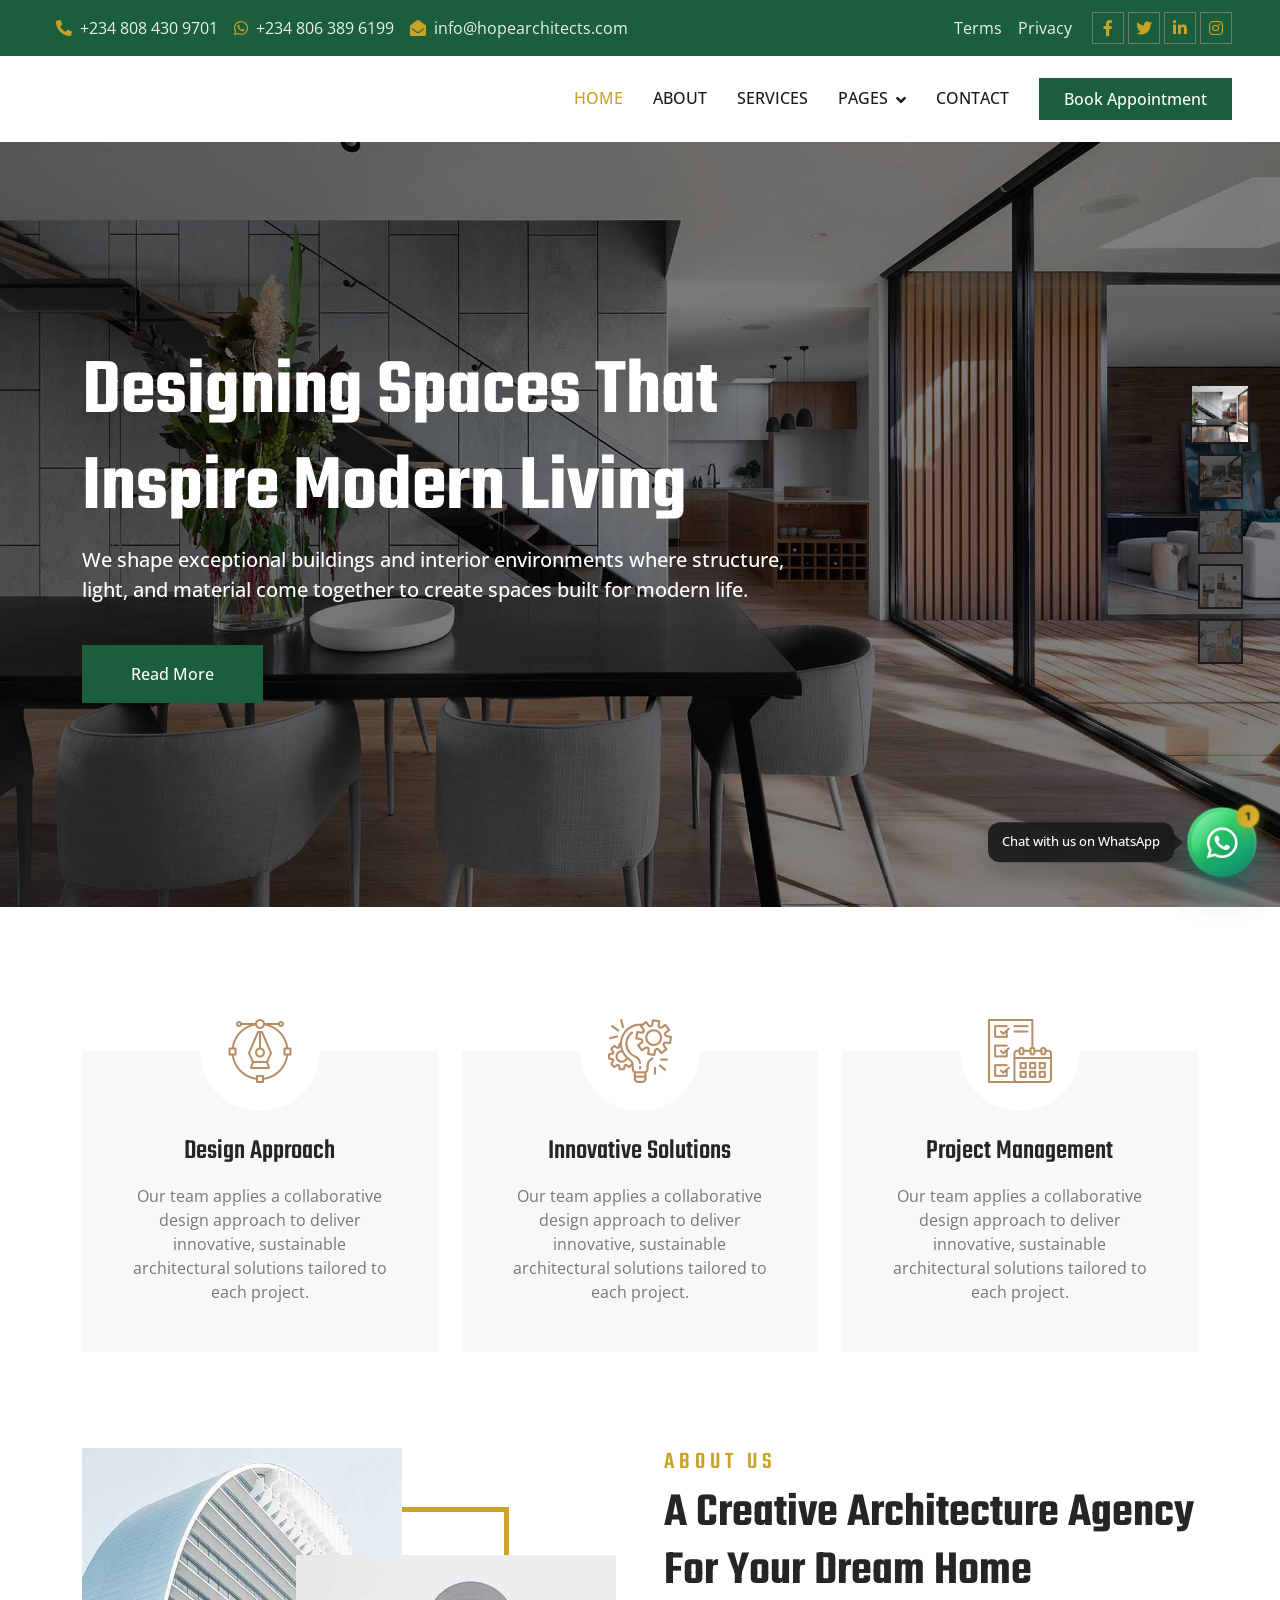
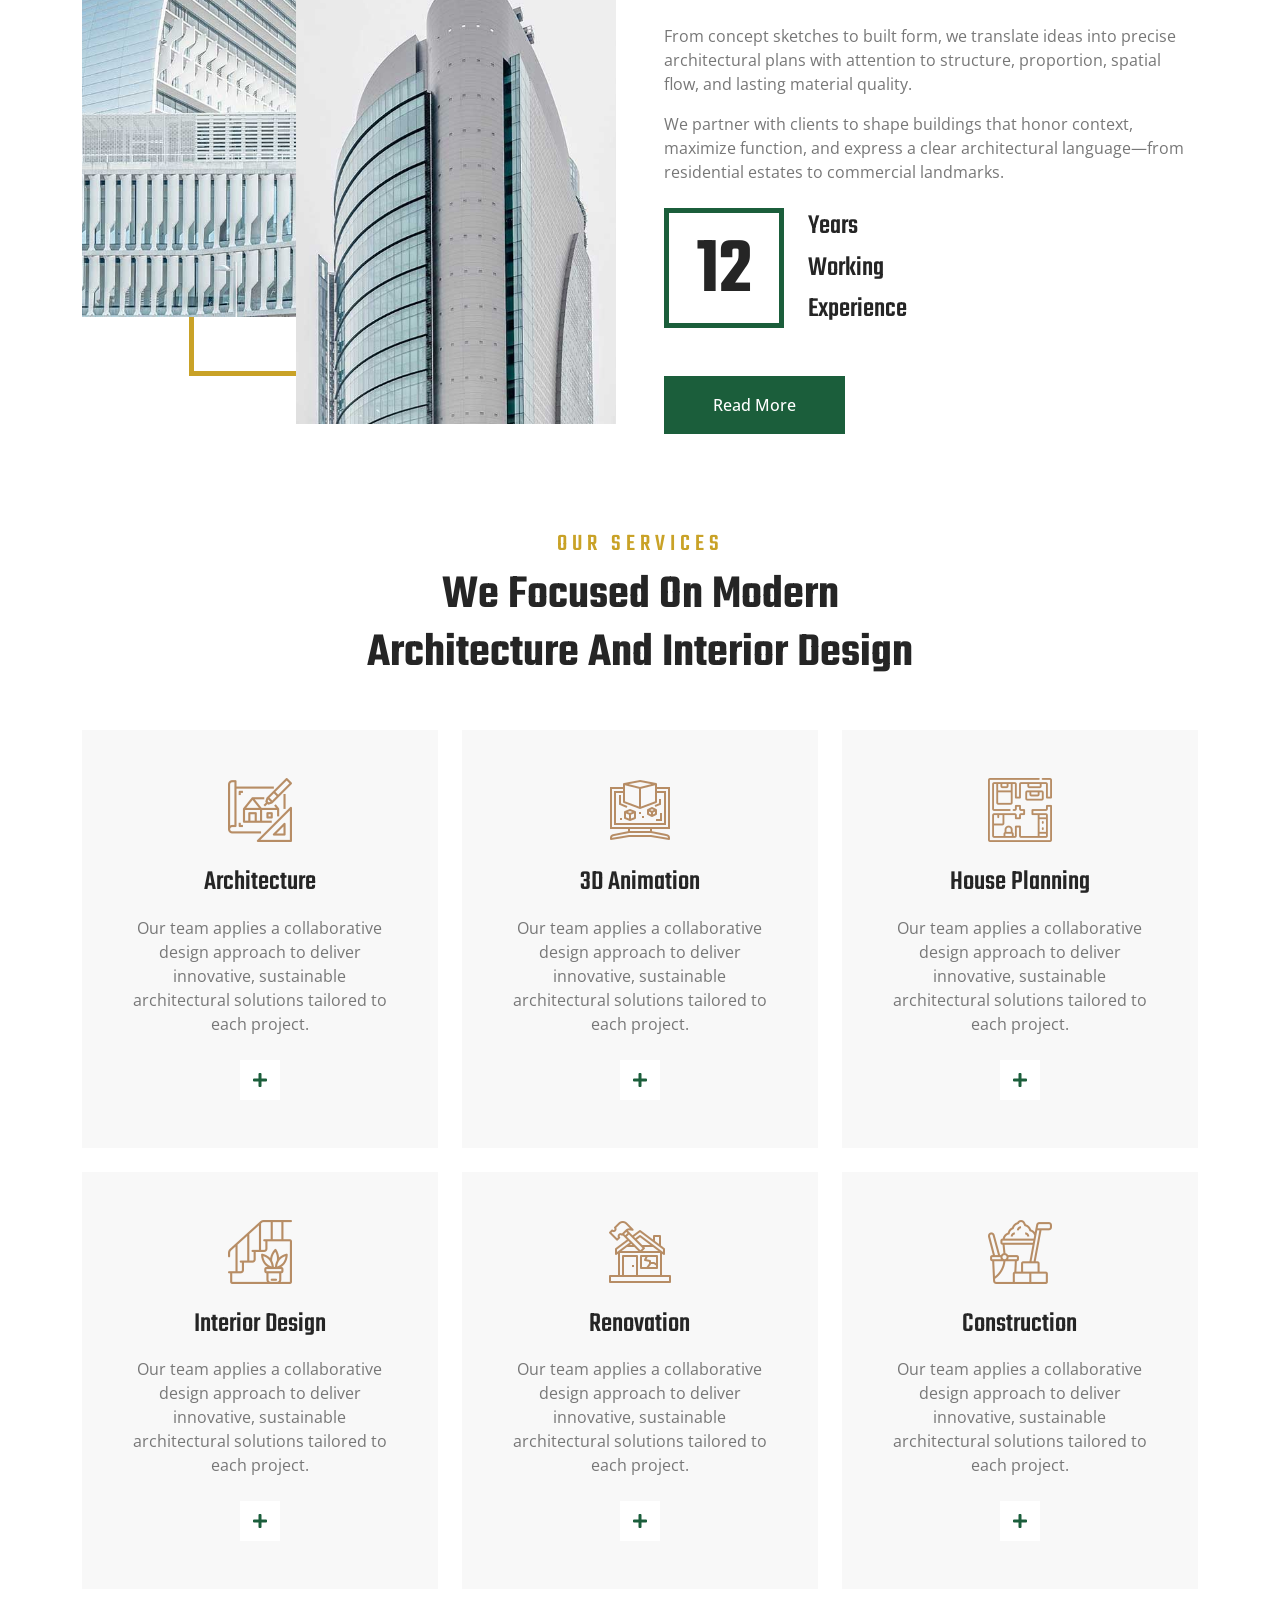
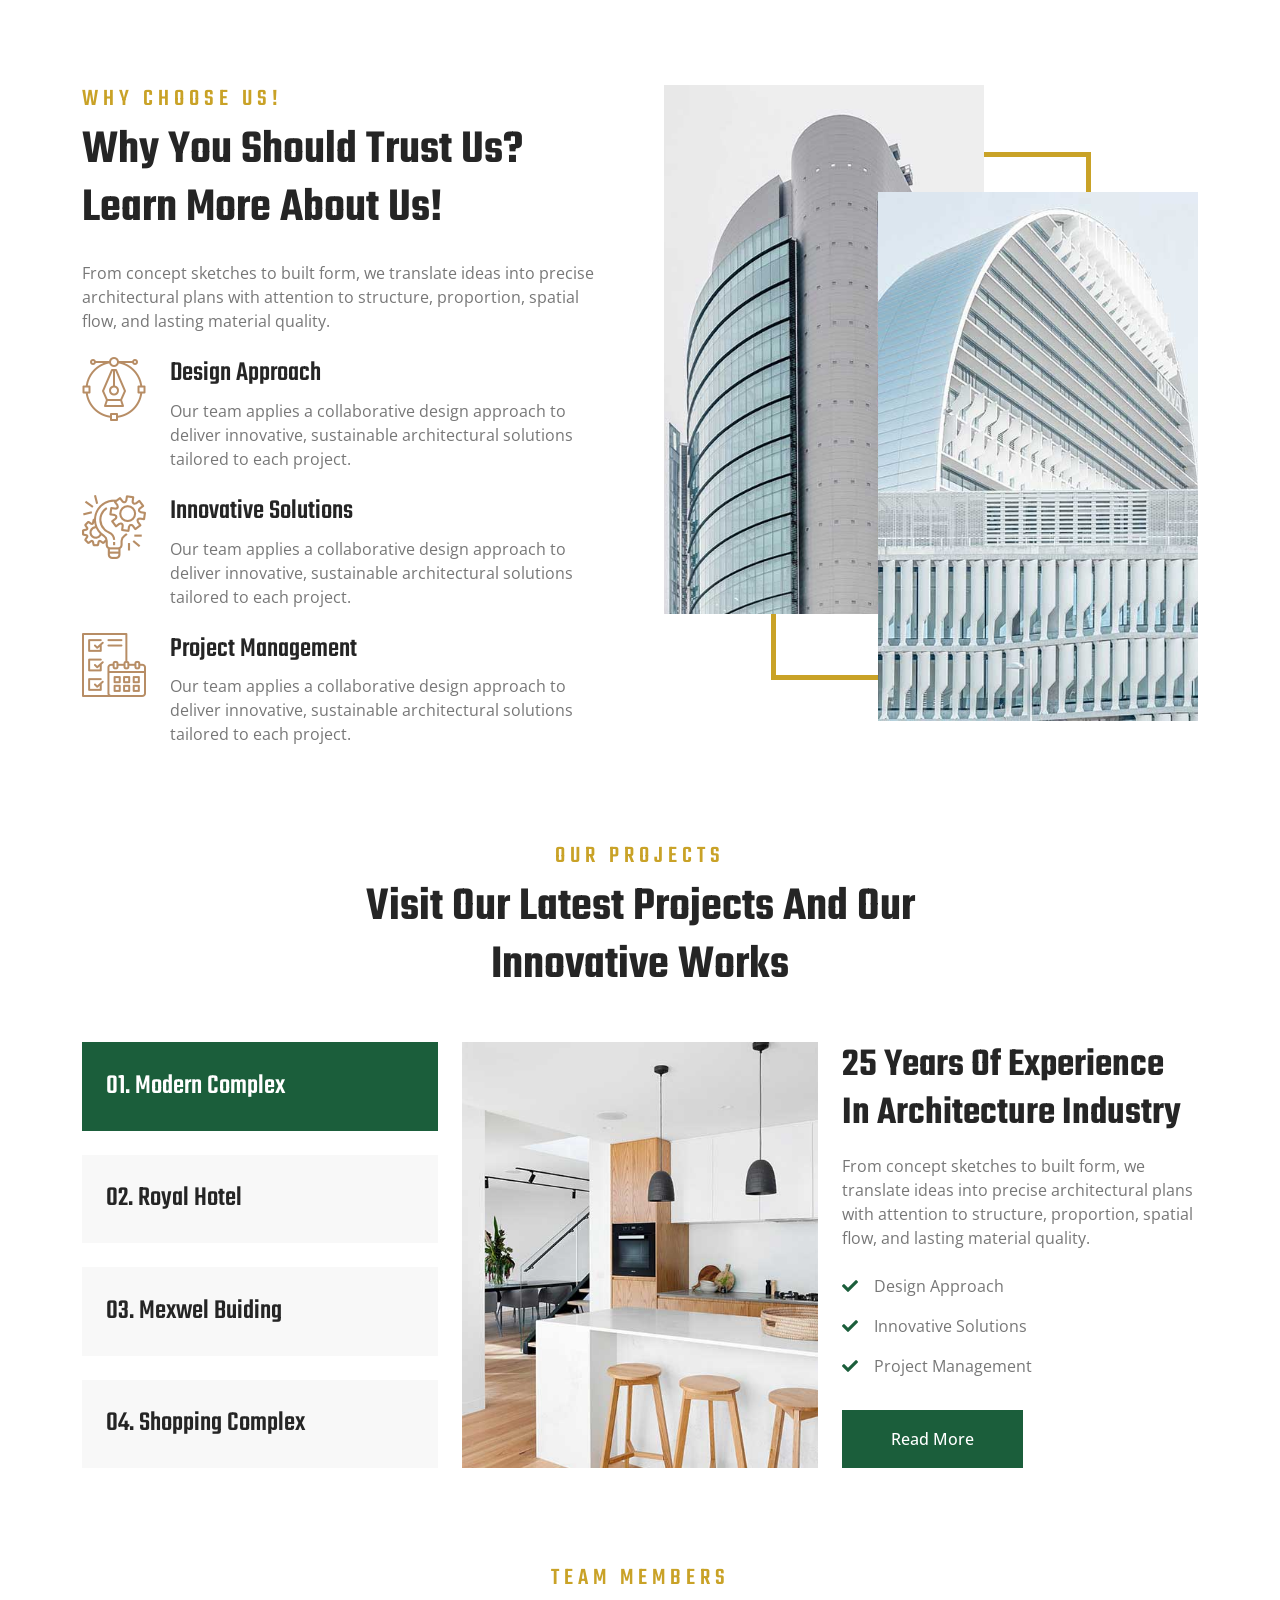
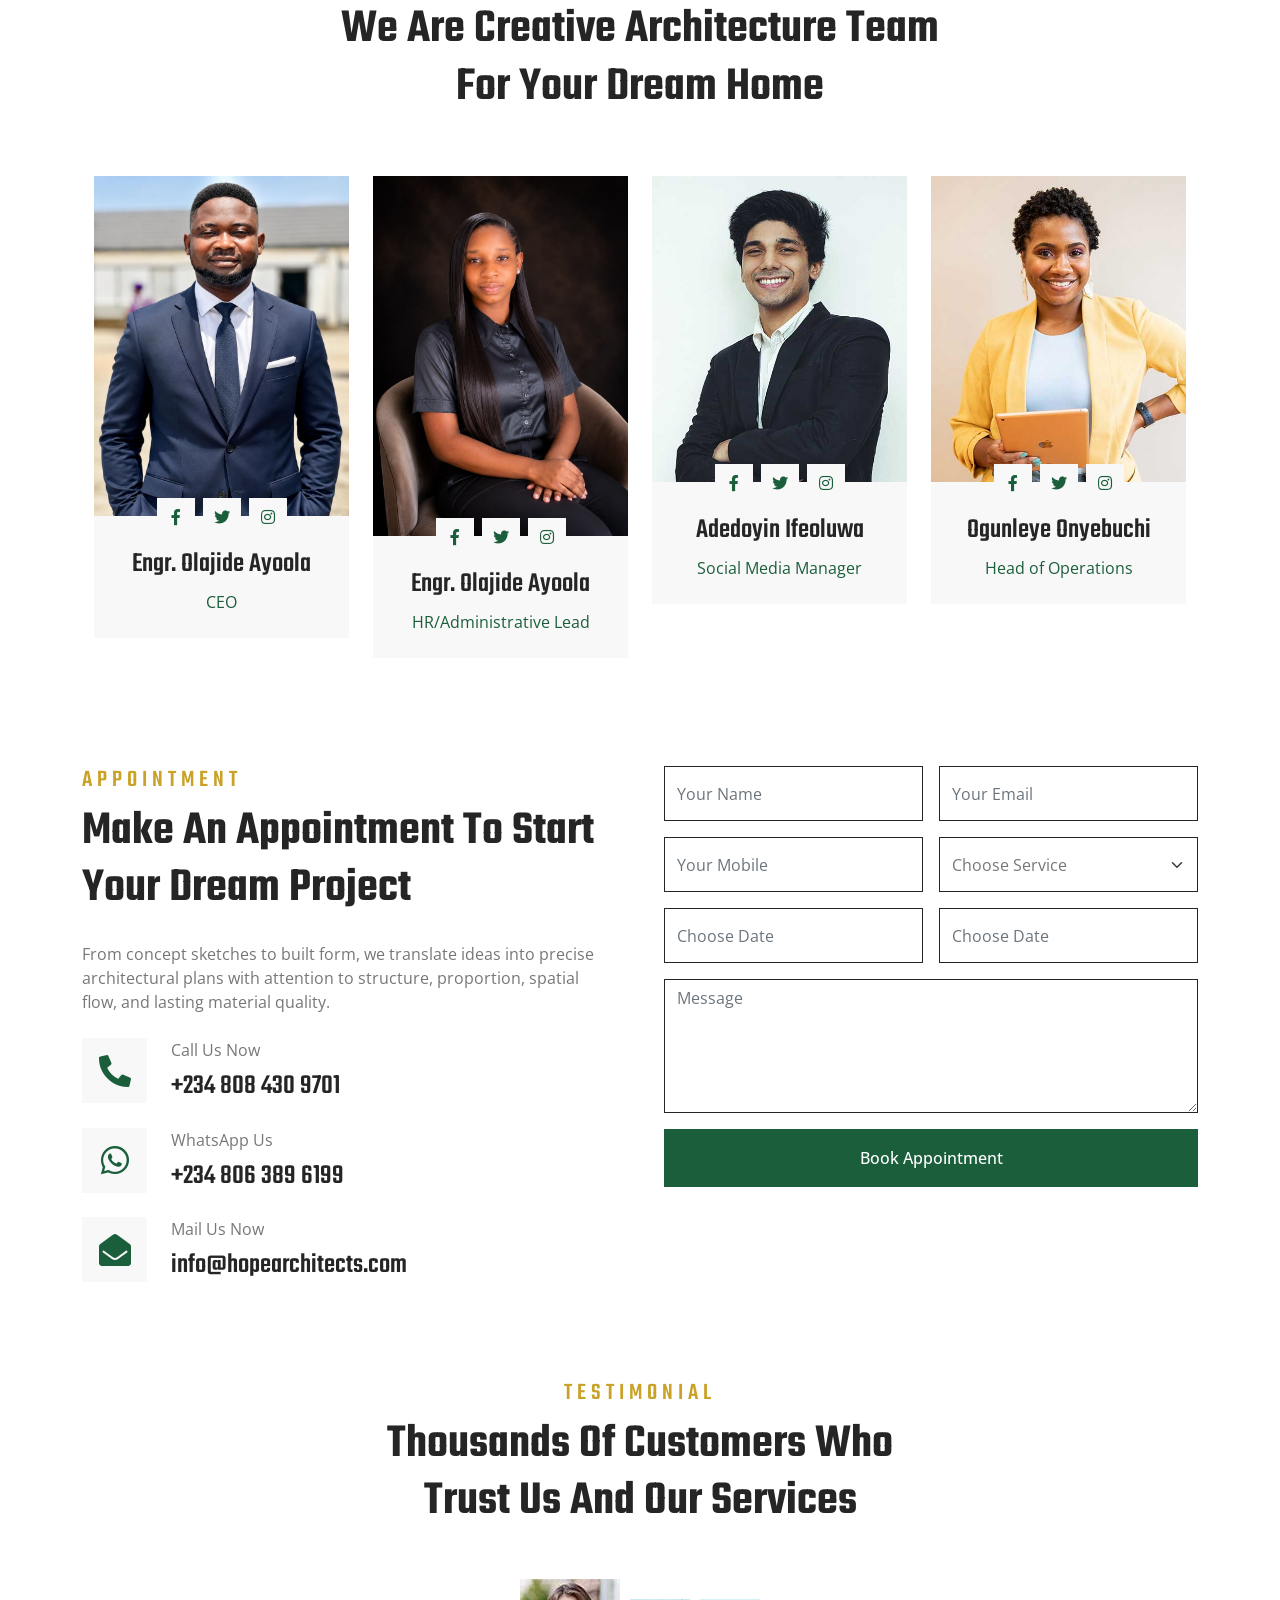
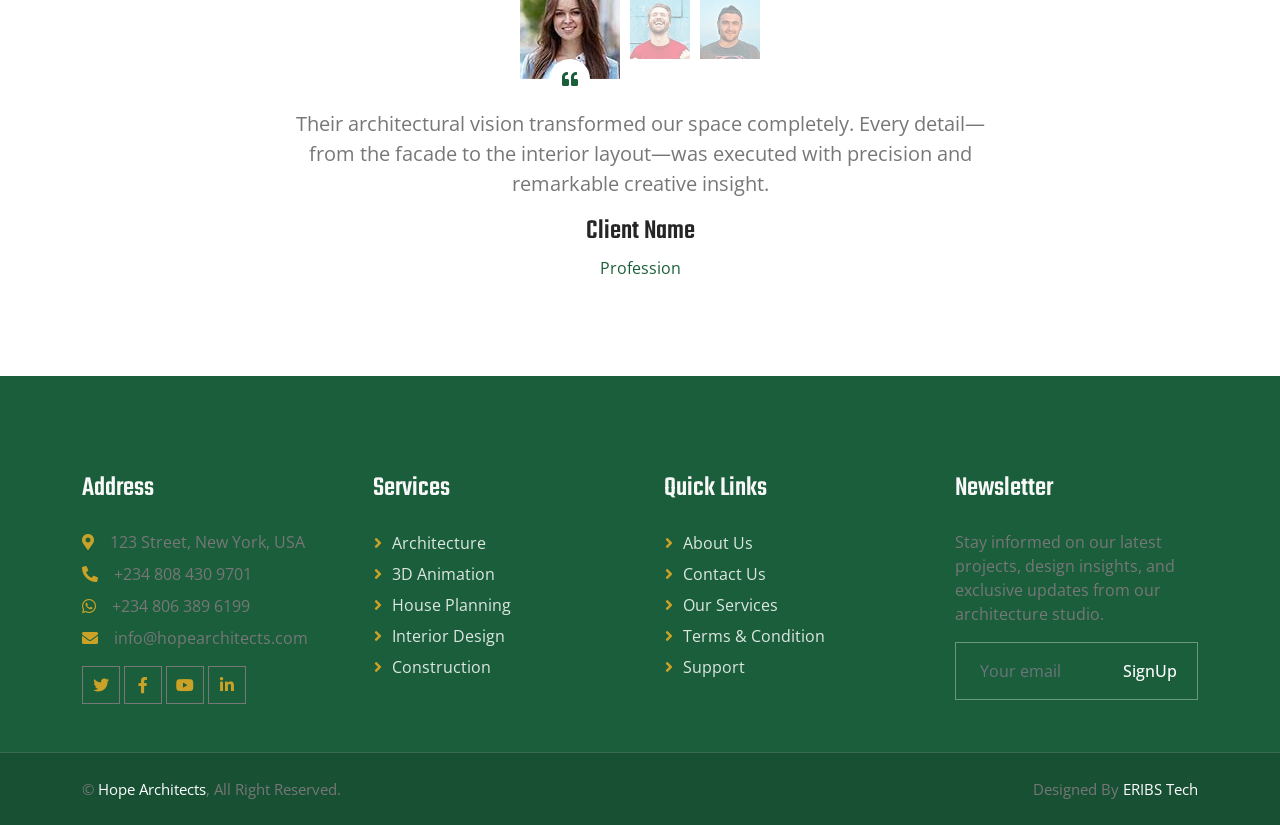
==== commit 7cb555b9: "Add WhatsApp live chat and update site contact details. Replace placeholder numbers with real phone " ====
--- a/index.html
+++ b/index.html
@@ -30,6 +30,7 @@
 
     <!-- Template Stylesheet -->
     <link href="css/style.css" rel="stylesheet">
+    <link href="css/whatsapp-chat.css" rel="stylesheet">
 </head>
 
 <body>
@@ -47,7 +48,8 @@
         <div class="row gx-0 d-none d-lg-flex">
             <div class="col-lg-7 px-5 text-start">
                 <div class="h-100 d-inline-flex align-items-center py-3 me-3">
-                    <a class="text-body px-2" href="tel:+2348034567890"><i class="fa fa-phone-alt text-primary me-2"></i>+234 803 456 7890</a>
+                    <a class="text-body px-2" href="tel:+2348084309701"><i class="fa fa-phone-alt text-primary me-2"></i>+234 808 430 9701</a>
+                    <a class="text-body px-2" href="https://wa.me/2348063896199"><i class="fab fa-whatsapp text-primary me-2"></i>+234 806 389 6199</a>
                     <a class="text-body px-2" href="mailto:info@hopearchitects.com"><i class="fa fa-envelope-open text-primary me-2"></i>info@hopearchitects.com</a>
                 </div>
             </div>
@@ -96,7 +98,7 @@
                 </div>
                 <a href="contact.html" class="nav-item nav-link">Contact</a>
             </div>
-            <a href="contact.html" class="btn btn-primary py-2 px-4 d-none d-lg-block">Contact Us</a>
+            <a href="appointment.html" class="btn btn-primary py-2 px-4 d-none d-lg-block">Book Appointment</a>
         </div>
     </nav>
     <!-- Navbar End -->
@@ -505,8 +507,8 @@
                             </div>
                         </div>
                         <div class="bg-light text-center p-4">
-                            <h3 class="mt-2">Architect Name</h3>
-                            <span class="text-primary">Designation</span>
+                            <h3 class="mt-2">Engr. Olajide Ayoola</h3>
+                            <span class="text-primary">CEO</span>
                         </div>
                     </div>
                 </div>
@@ -521,8 +523,8 @@
                             </div>
                         </div>
                         <div class="bg-light text-center p-4">
-                            <h3 class="mt-2">Architect Name</h3>
-                            <span class="text-primary">Designation</span>
+                            <h3 class="mt-2">Engr. Olajide Ayoola</h3>
+                            <span class="text-primary">HR/Administrative Lead</span>
                         </div>
                     </div>
                 </div>
@@ -537,8 +539,8 @@
                             </div>
                         </div>
                         <div class="bg-light text-center p-4">
-                            <h3 class="mt-2">Architect Name</h3>
-                            <span class="text-primary">Designation</span>
+                            <h3 class="mt-2">Adedoyin Ifeoluwa</h3>
+                            <span class="text-primary">Social Media Manager</span>
                         </div>
                     </div>
                 </div>
@@ -553,8 +555,8 @@
                             </div>
                         </div>
                         <div class="bg-light text-center p-4">
-                            <h3 class="mt-2">Architect Name</h3>
-                            <span class="text-primary">Designation</span>
+                            <h3 class="mt-2">Ogunleye Onyebuchi</h3>
+                            <span class="text-primary">Head of Operations</span>
                         </div>
                     </div>
                 </div>
@@ -580,7 +582,18 @@
                                 </div>
                                 <div class="ms-4">
                                     <p class="mb-2">Call Us Now</p>
-                                    <h3 class="mb-0">+234 803 456 7890</h3>
+                                    <h3 class="mb-0">+234 808 430 9701</h3>
+                                </div>
+                            </div>
+                        </div>
+                        <div class="col-12">
+                            <div class="d-flex">
+                                <div class="d-flex flex-shrink-0 align-items-center justify-content-center bg-light" style="width: 65px; height: 65px;">
+                                    <i class="fab fa-2x fa-whatsapp text-primary"></i>
+                                </div>
+                                <div class="ms-4">
+                                    <p class="mb-2">WhatsApp Us</p>
+                                    <h3 class="mb-0"><a href="https://wa.me/2348063896199" class="text-dark">+234 806 389 6199</a></h3>
                                 </div>
                             </div>
                         </div>
@@ -680,7 +693,8 @@
                 <div class="col-lg-3 col-md-6">
                     <h3 class="text-light mb-4">Address</h3>
                     <p class="mb-2"><i class="fa fa-map-marker-alt text-primary me-3"></i>123 Street, New York, USA</p>
-                    <p class="mb-2"><i class="fa fa-phone-alt text-primary me-3"></i>+234 803 456 7890</p>
+                    <p class="mb-2"><i class="fa fa-phone-alt text-primary me-3"></i>+234 808 430 9701</p>
+                    <p class="mb-2"><i class="fab fa-whatsapp text-primary me-3"></i>+234 806 389 6199</p>
                     <p class="mb-2"><i class="fa fa-envelope text-primary me-3"></i>info@hopearchitects.com</p>
                     <div class="d-flex pt-2">
                         <a class="btn btn-square btn-outline-body me-1" href=""><i class="fab fa-twitter"></i></a>
@@ -748,6 +762,7 @@
     <script src="lib/tempusdominus/js/tempusdominus-bootstrap-4.min.js"></script>
 
     <!-- Template Javascript -->
+    <script src="js/whatsapp-chat.js"></script>
     <script src="js/main.js"></script>
 </body>
 
--- a/css/whatsapp-chat.css
+++ b/css/whatsapp-chat.css
@@ -0,0 +1,477 @@
+/*** WhatsApp Live Chat — 3D Widget ***/
+.wa-live-chat {
+    --wa-green: #25d366;
+    --wa-green-dark: #128c7e;
+    --wa-gold: #C9A227;
+    --wa-brand: #1B5E3B;
+    --wa-shadow: rgba(18, 140, 126, 0.45);
+    position: fixed;
+    right: 24px;
+    bottom: 24px;
+    z-index: 9999;
+    font-family: "Open Sans", sans-serif;
+    pointer-events: none;
+}
+
+.wa-live-chat * {
+    box-sizing: border-box;
+}
+
+.wa-live-chat > * {
+    pointer-events: auto;
+}
+
+/* Chat panel */
+.wa-chat-panel {
+    position: absolute;
+    right: 0;
+    bottom: 88px;
+    width: min(340px, calc(100vw - 48px));
+    opacity: 0;
+    visibility: hidden;
+    transform: perspective(900px) rotateX(18deg) rotateY(-6deg) translateY(24px) scale(0.88);
+    transform-origin: 90% 100%;
+    transition:
+        opacity 0.45s cubic-bezier(0.22, 1, 0.36, 1),
+        transform 0.55s cubic-bezier(0.22, 1, 0.36, 1),
+        visibility 0.45s;
+}
+
+.wa-chat-panel.is-open {
+    opacity: 1;
+    visibility: visible;
+    transform: perspective(900px) rotateX(0deg) rotateY(0deg) translateY(0) scale(1);
+}
+
+.wa-chat-card {
+    overflow: hidden;
+    border-radius: 20px;
+    background: rgba(255, 255, 255, 0.92);
+    backdrop-filter: blur(18px);
+    -webkit-backdrop-filter: blur(18px);
+    box-shadow:
+        0 24px 60px rgba(0, 0, 0, 0.18),
+        0 8px 24px rgba(27, 94, 59, 0.12),
+        inset 0 1px 0 rgba(255, 255, 255, 0.8);
+    border: 1px solid rgba(255, 255, 255, 0.65);
+}
+
+.wa-chat-header {
+    position: relative;
+    padding: 18px 18px 16px;
+    color: #fff;
+    background: linear-gradient(135deg, var(--wa-brand) 0%, var(--wa-green-dark) 55%, var(--wa-green) 100%);
+    overflow: hidden;
+}
+
+.wa-chat-header::before {
+    content: "";
+    position: absolute;
+    inset: 0;
+    background: linear-gradient(120deg, transparent 30%, rgba(255, 255, 255, 0.18) 50%, transparent 70%);
+    transform: translateX(-120%);
+    animation: waShimmer 4s ease-in-out infinite;
+}
+
+.wa-chat-close {
+    position: absolute;
+    top: 12px;
+    right: 12px;
+    width: 30px;
+    height: 30px;
+    border: 0;
+    border-radius: 50%;
+    background: rgba(255, 255, 255, 0.18);
+    color: #fff;
+    cursor: pointer;
+    display: flex;
+    align-items: center;
+    justify-content: center;
+    transition: transform 0.25s ease, background 0.25s ease;
+    z-index: 2;
+}
+
+.wa-chat-close:hover {
+    transform: rotate(90deg) scale(1.08);
+    background: rgba(255, 255, 255, 0.28);
+}
+
+.wa-chat-agent {
+    display: flex;
+    align-items: center;
+    gap: 12px;
+    position: relative;
+    z-index: 1;
+}
+
+.wa-chat-avatar {
+    position: relative;
+    width: 52px;
+    height: 52px;
+    border-radius: 50%;
+    background: linear-gradient(145deg, #fff 0%, #e8f5ee 100%);
+    display: flex;
+    align-items: center;
+    justify-content: center;
+    box-shadow:
+        0 8px 20px rgba(0, 0, 0, 0.15),
+        inset 0 -3px 8px rgba(27, 94, 59, 0.12);
+    transform: translateZ(12px);
+}
+
+.wa-chat-avatar i {
+    font-size: 26px;
+    color: var(--wa-green);
+}
+
+.wa-chat-status-dot {
+    position: absolute;
+    right: 2px;
+    bottom: 2px;
+    width: 12px;
+    height: 12px;
+    border-radius: 50%;
+    background: #4ade80;
+    border: 2px solid #fff;
+    box-shadow: 0 0 0 0 rgba(74, 222, 128, 0.7);
+    animation: waPulseDot 2s ease-out infinite;
+}
+
+.wa-chat-meta h4 {
+    margin: 0 0 4px;
+    font-size: 1.05rem;
+    font-weight: 600;
+    letter-spacing: 0.01em;
+}
+
+.wa-chat-meta p {
+    margin: 0;
+    font-size: 0.78rem;
+    opacity: 0.92;
+}
+
+.wa-chat-body {
+    padding: 16px 18px 8px;
+    background: linear-gradient(180deg, #f7faf8 0%, #fff 100%);
+}
+
+.wa-chat-bubble {
+    position: relative;
+    max-width: 92%;
+    padding: 12px 14px;
+    margin-bottom: 10px;
+    border-radius: 16px 16px 16px 4px;
+    background: #fff;
+    color: #2d3748;
+    font-size: 0.88rem;
+    line-height: 1.55;
+    box-shadow:
+        0 10px 24px rgba(27, 94, 59, 0.08),
+        0 2px 6px rgba(0, 0, 0, 0.04);
+    transform: translateZ(8px);
+    animation: waBubbleIn 0.6s cubic-bezier(0.22, 1, 0.36, 1) 0.15s both;
+}
+
+.wa-chat-bubble::after {
+    content: "";
+    position: absolute;
+    left: -6px;
+    bottom: 10px;
+    width: 12px;
+    height: 12px;
+    background: #fff;
+    transform: rotate(45deg);
+    box-shadow: -2px 2px 4px rgba(0, 0, 0, 0.03);
+}
+
+.wa-chat-typing {
+    display: inline-flex;
+    align-items: center;
+    gap: 4px;
+    margin-top: 2px;
+    padding-left: 2px;
+}
+
+.wa-chat-typing span {
+    width: 6px;
+    height: 6px;
+    border-radius: 50%;
+    background: var(--wa-brand);
+    opacity: 0.35;
+    animation: waTyping 1.2s ease-in-out infinite;
+}
+
+.wa-chat-typing span:nth-child(2) { animation-delay: 0.15s; }
+.wa-chat-typing span:nth-child(3) { animation-delay: 0.3s; }
+
+.wa-chat-footer {
+    padding: 0 18px 18px;
+    background: #fff;
+}
+
+.wa-chat-cta {
+    display: flex;
+    align-items: center;
+    justify-content: center;
+    gap: 10px;
+    width: 100%;
+    padding: 14px 18px;
+    border: 0;
+    border-radius: 14px;
+    font-size: 0.95rem;
+    font-weight: 600;
+    color: #fff;
+    text-decoration: none;
+    cursor: pointer;
+    background: linear-gradient(135deg, var(--wa-green) 0%, var(--wa-green-dark) 100%);
+    box-shadow:
+        0 14px 28px var(--wa-shadow),
+        inset 0 1px 0 rgba(255, 255, 255, 0.25),
+        inset 0 -3px 8px rgba(0, 0, 0, 0.08);
+    transform: translateZ(0);
+    transition: transform 0.25s ease, box-shadow 0.25s ease;
+}
+
+.wa-chat-cta:hover {
+    color: #fff;
+    transform: translateY(-2px) scale(1.02);
+    box-shadow:
+        0 18px 36px var(--wa-shadow),
+        inset 0 1px 0 rgba(255, 255, 255, 0.25);
+}
+
+.wa-chat-cta:active {
+    transform: translateY(0) scale(0.98);
+}
+
+.wa-chat-cta i {
+    font-size: 1.2rem;
+}
+
+/* 3D floating button scene */
+.wa-float-scene {
+    position: relative;
+    width: 68px;
+    height: 68px;
+    perspective: 900px;
+}
+
+.wa-float-ring {
+    position: absolute;
+    inset: 0;
+    border-radius: 50%;
+    border: 2px solid rgba(37, 211, 102, 0.45);
+    animation: waRing 2.8s cubic-bezier(0.22, 1, 0.36, 1) infinite;
+    pointer-events: none;
+}
+
+.wa-float-ring--2 {
+    animation-delay: 1.4s;
+}
+
+.wa-float-btn {
+    position: relative;
+    width: 68px;
+    height: 68px;
+    padding: 0;
+    border: 0;
+    border-radius: 50%;
+    cursor: pointer;
+    background: transparent;
+    transform-style: preserve-3d;
+    animation: waFloat3d 5s ease-in-out infinite;
+    transition: transform 0.15s ease-out;
+}
+
+.wa-float-btn__body {
+    position: absolute;
+    inset: 0;
+    border-radius: 50%;
+    background: linear-gradient(145deg, #3ee07a 0%, var(--wa-green) 35%, var(--wa-green-dark) 100%);
+    box-shadow:
+        0 16px 32px var(--wa-shadow),
+        0 6px 12px rgba(0, 0, 0, 0.12),
+        inset 0 2px 4px rgba(255, 255, 255, 0.35),
+        inset 0 -6px 14px rgba(0, 0, 0, 0.12);
+    transform: translateZ(18px);
+}
+
+.wa-float-btn__icon {
+    position: absolute;
+    inset: 0;
+    display: flex;
+    align-items: center;
+    justify-content: center;
+    font-size: 34px;
+    color: #fff;
+    transform: translateZ(28px);
+    filter: drop-shadow(0 2px 4px rgba(0, 0, 0, 0.2));
+}
+
+.wa-float-btn__shine {
+    position: absolute;
+    inset: 4px;
+    border-radius: 50%;
+    background: linear-gradient(135deg, rgba(255, 255, 255, 0.55) 0%, transparent 45%);
+    transform: translateZ(24px);
+    pointer-events: none;
+}
+
+.wa-float-btn__shadow {
+    position: absolute;
+    left: 50%;
+    bottom: -8px;
+    width: 52px;
+    height: 12px;
+    margin-left: -26px;
+    border-radius: 50%;
+    background: radial-gradient(ellipse, rgba(18, 140, 126, 0.45) 0%, transparent 72%);
+    transform: translateZ(-8px) rotateX(75deg);
+    animation: waShadowPulse 5s ease-in-out infinite;
+}
+
+.wa-float-badge {
+    position: absolute;
+    top: -2px;
+    right: -2px;
+    min-width: 22px;
+    height: 22px;
+    padding: 0 6px;
+    border-radius: 999px;
+    background: linear-gradient(135deg, var(--wa-gold) 0%, #ddb52e 100%);
+    color: #1a1a1a;
+    font-size: 0.68rem;
+    font-weight: 700;
+    display: flex;
+    align-items: center;
+    justify-content: center;
+    box-shadow: 0 4px 12px rgba(201, 162, 39, 0.45);
+    transform: translateZ(32px);
+    animation: waBadgePop 0.6s cubic-bezier(0.22, 1, 0.36, 1) 1.2s both;
+}
+
+.wa-float-tooltip {
+    position: absolute;
+    right: calc(100% + 14px);
+    top: 50%;
+    transform: translateY(-50%) translateX(8px) scale(0.92);
+    opacity: 0;
+    visibility: hidden;
+    white-space: nowrap;
+    padding: 10px 14px;
+    border-radius: 12px;
+    background: rgba(26, 26, 26, 0.92);
+    color: #fff;
+    font-size: 0.82rem;
+    font-weight: 500;
+    box-shadow: 0 12px 28px rgba(0, 0, 0, 0.18);
+    transition: opacity 0.3s ease, transform 0.3s ease, visibility 0.3s;
+    pointer-events: none;
+}
+
+.wa-float-tooltip::after {
+    content: "";
+    position: absolute;
+    right: -6px;
+    top: 50%;
+    width: 12px;
+    height: 12px;
+    margin-top: -6px;
+    background: rgba(26, 26, 26, 0.92);
+    transform: rotate(45deg);
+}
+
+.wa-float-scene:hover .wa-float-tooltip,
+.wa-live-chat.is-idle .wa-float-tooltip {
+    opacity: 1;
+    visibility: visible;
+    transform: translateY(-50%) translateX(0) scale(1);
+}
+
+.wa-live-chat.is-open .wa-float-tooltip {
+    opacity: 0;
+    visibility: hidden;
+}
+
+/* Stack above back-to-top */
+body:has(.wa-live-chat) .back-to-top {
+    bottom: 100px;
+}
+
+@keyframes waFloat3d {
+    0%, 100% { transform: translateY(0) rotateX(10deg) rotateY(-10deg); }
+    50% { transform: translateY(-10px) rotateX(-6deg) rotateY(8deg); }
+}
+
+@keyframes waRing {
+    0% { transform: scale(0.85); opacity: 0.75; }
+    100% { transform: scale(1.55); opacity: 0; }
+}
+
+@keyframes waShadowPulse {
+    0%, 100% { transform: translateZ(-8px) rotateX(75deg) scale(1); opacity: 0.7; }
+    50% { transform: translateZ(-8px) rotateX(75deg) scale(0.82); opacity: 0.45; }
+}
+
+@keyframes waPulseDot {
+    0% { box-shadow: 0 0 0 0 rgba(74, 222, 128, 0.65); }
+    70% { box-shadow: 0 0 0 8px rgba(74, 222, 128, 0); }
+    100% { box-shadow: 0 0 0 0 rgba(74, 222, 128, 0); }
+}
+
+@keyframes waTyping {
+    0%, 60%, 100% { transform: translateY(0); opacity: 0.35; }
+    30% { transform: translateY(-4px); opacity: 1; }
+}
+
+@keyframes waBubbleIn {
+    from { opacity: 0; transform: translateY(12px) translateZ(0); }
+    to { opacity: 1; transform: translateY(0) translateZ(8px); }
+}
+
+@keyframes waShimmer {
+    0%, 100% { transform: translateX(-120%); }
+    50% { transform: translateX(120%); }
+}
+
+@keyframes waBadgePop {
+    from { transform: translateZ(32px) scale(0); }
+    to { transform: translateZ(32px) scale(1); }
+}
+
+@media (max-width: 576px) {
+    .wa-live-chat {
+        right: 16px;
+        bottom: 16px;
+    }
+
+    .wa-chat-panel {
+        bottom: 82px;
+        width: calc(100vw - 32px);
+    }
+
+    .wa-float-tooltip {
+        display: none;
+    }
+
+    body:has(.wa-live-chat) .back-to-top {
+        bottom: 92px;
+        right: 16px;
+    }
+}
+
+@media (prefers-reduced-motion: reduce) {
+    .wa-float-btn,
+    .wa-float-ring,
+    .wa-float-btn__shadow,
+    .wa-chat-status-dot,
+    .wa-chat-header::before,
+    .wa-chat-bubble,
+    .wa-float-badge {
+        animation: none !important;
+    }
+
+    .wa-chat-panel {
+        transition-duration: 0.01ms;
+    }
+}
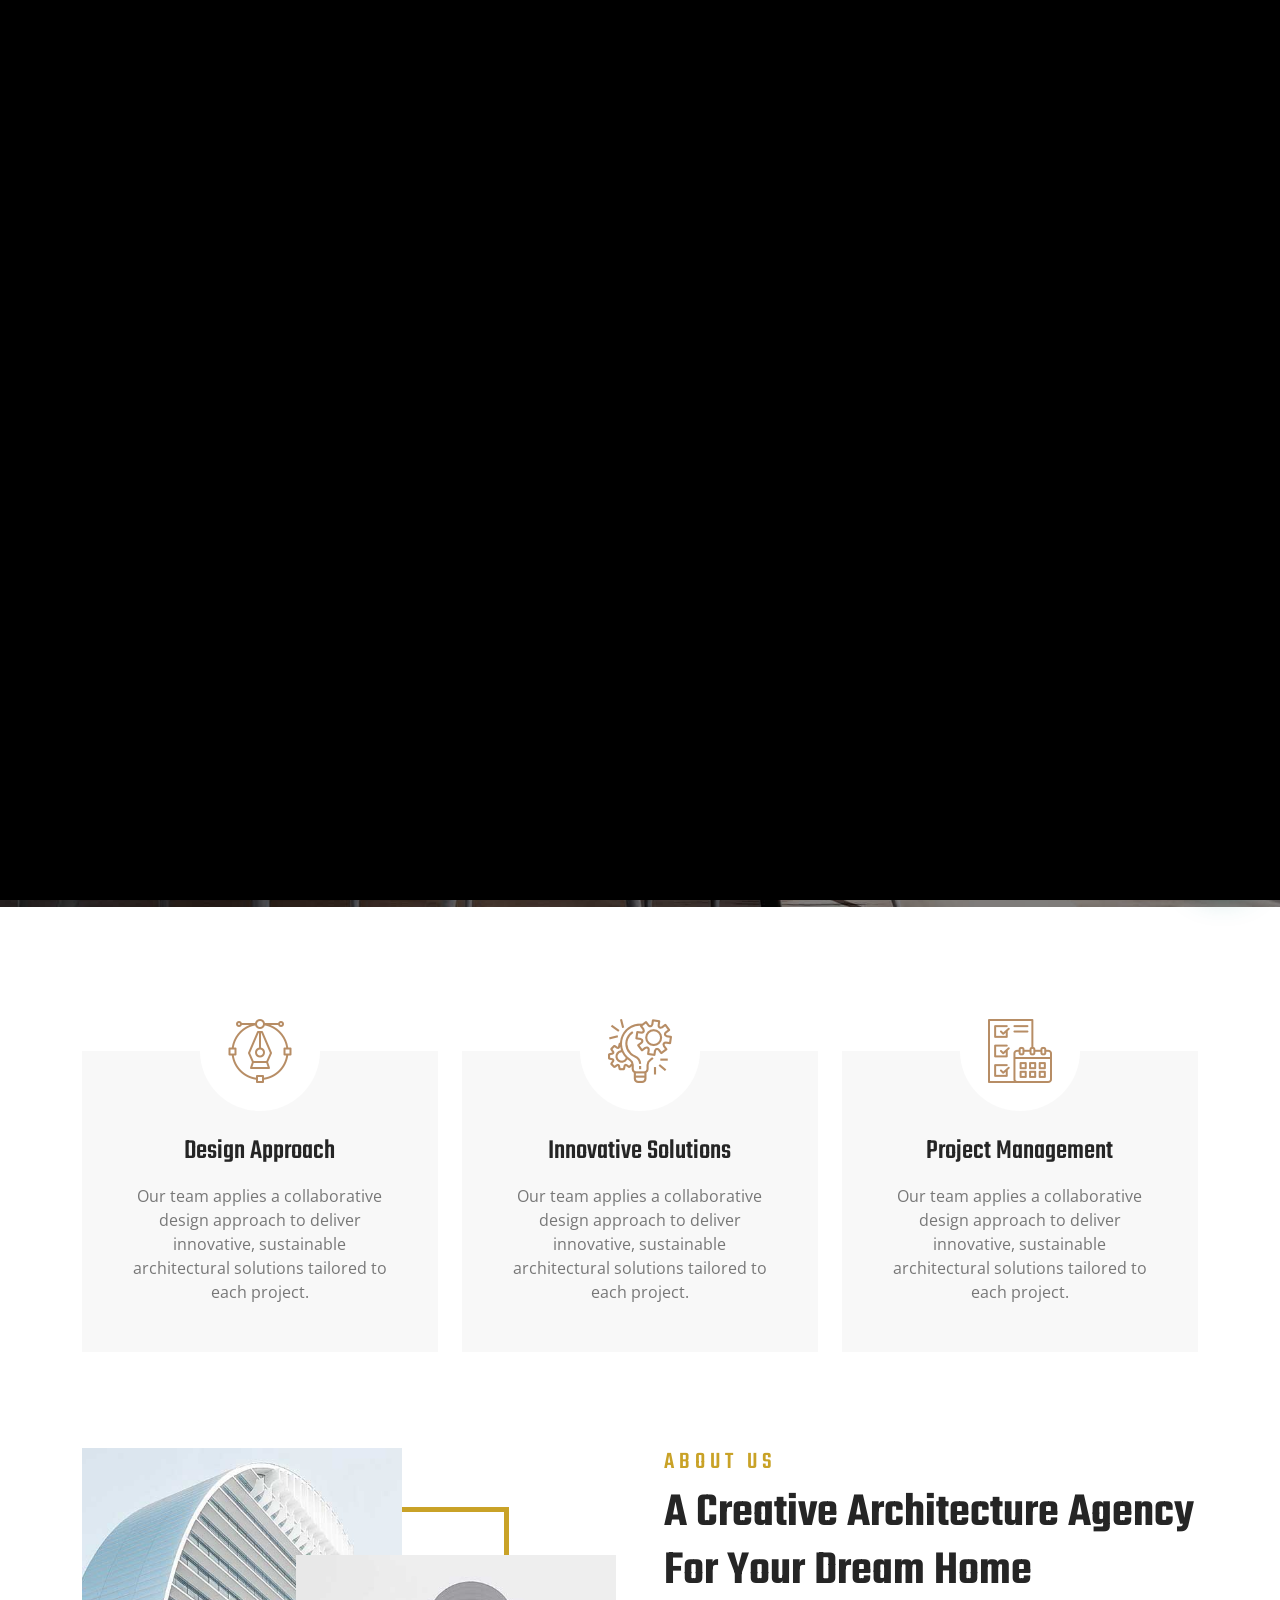
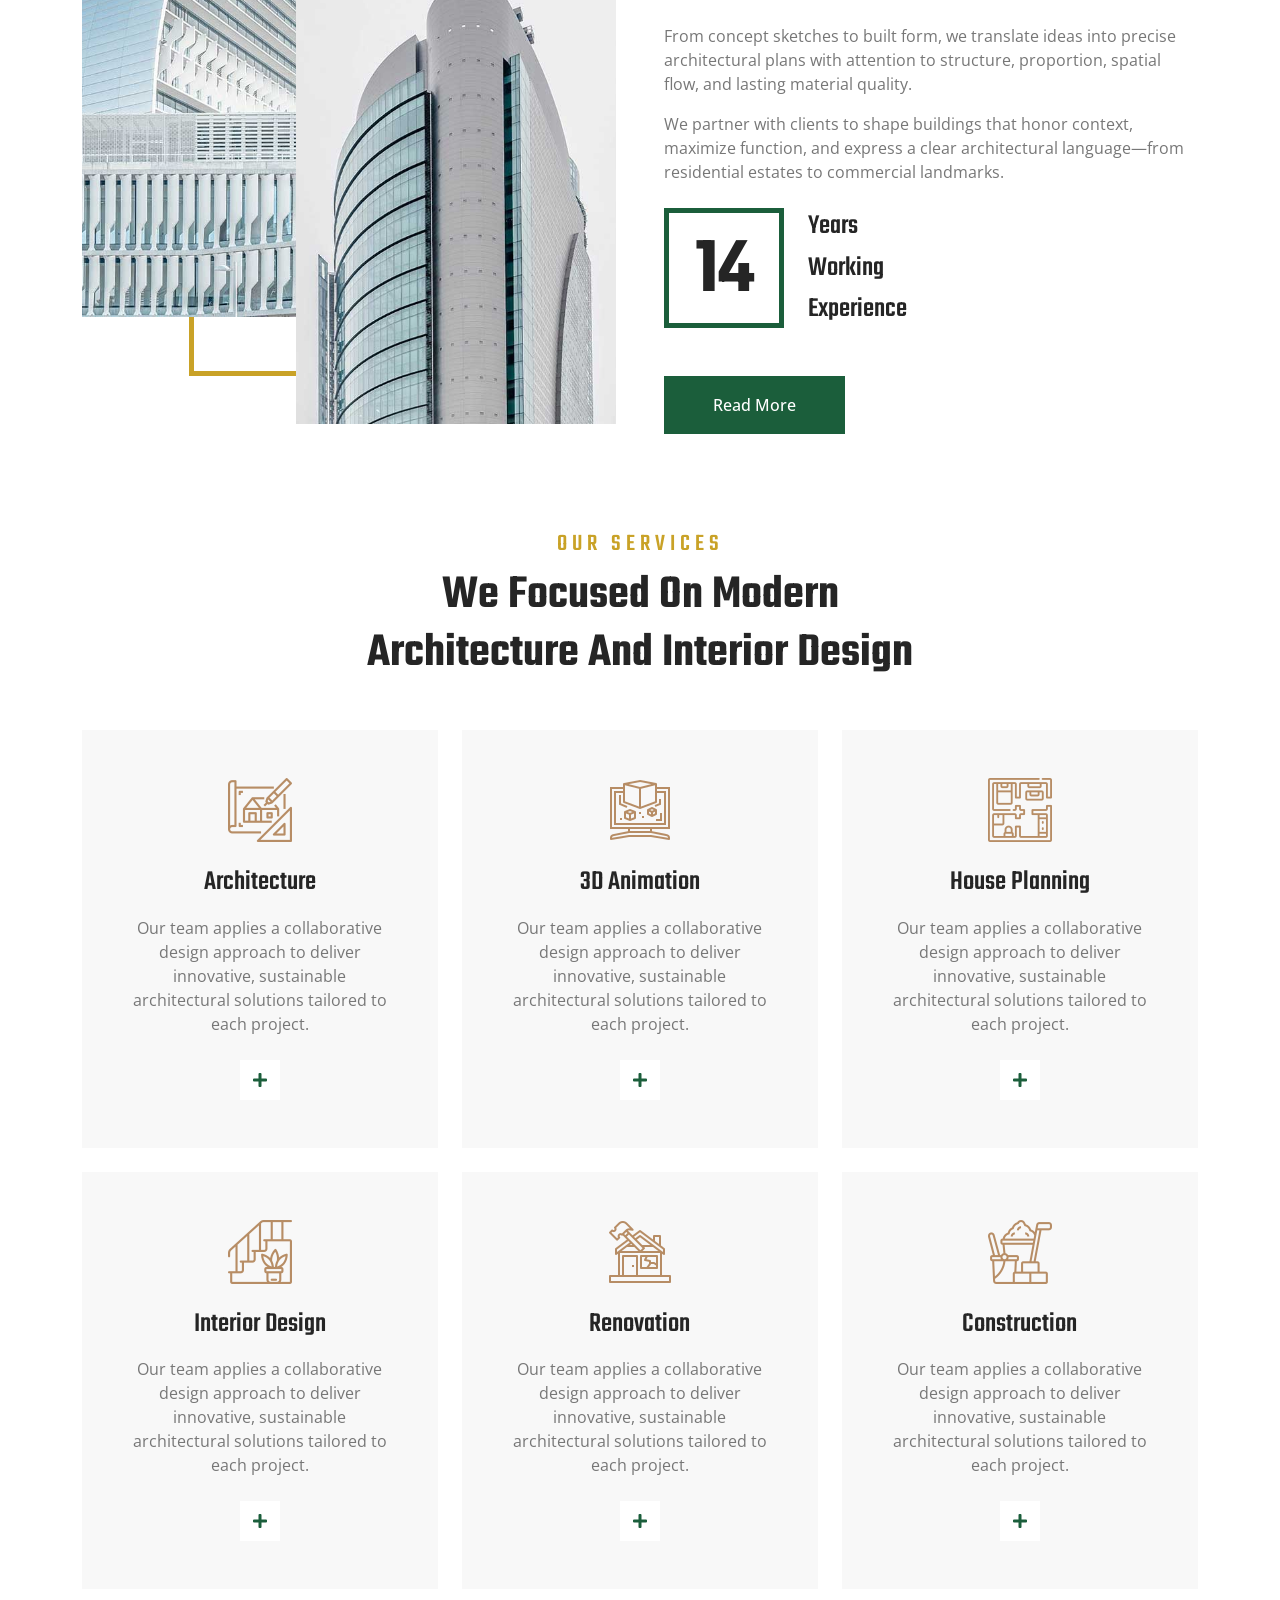
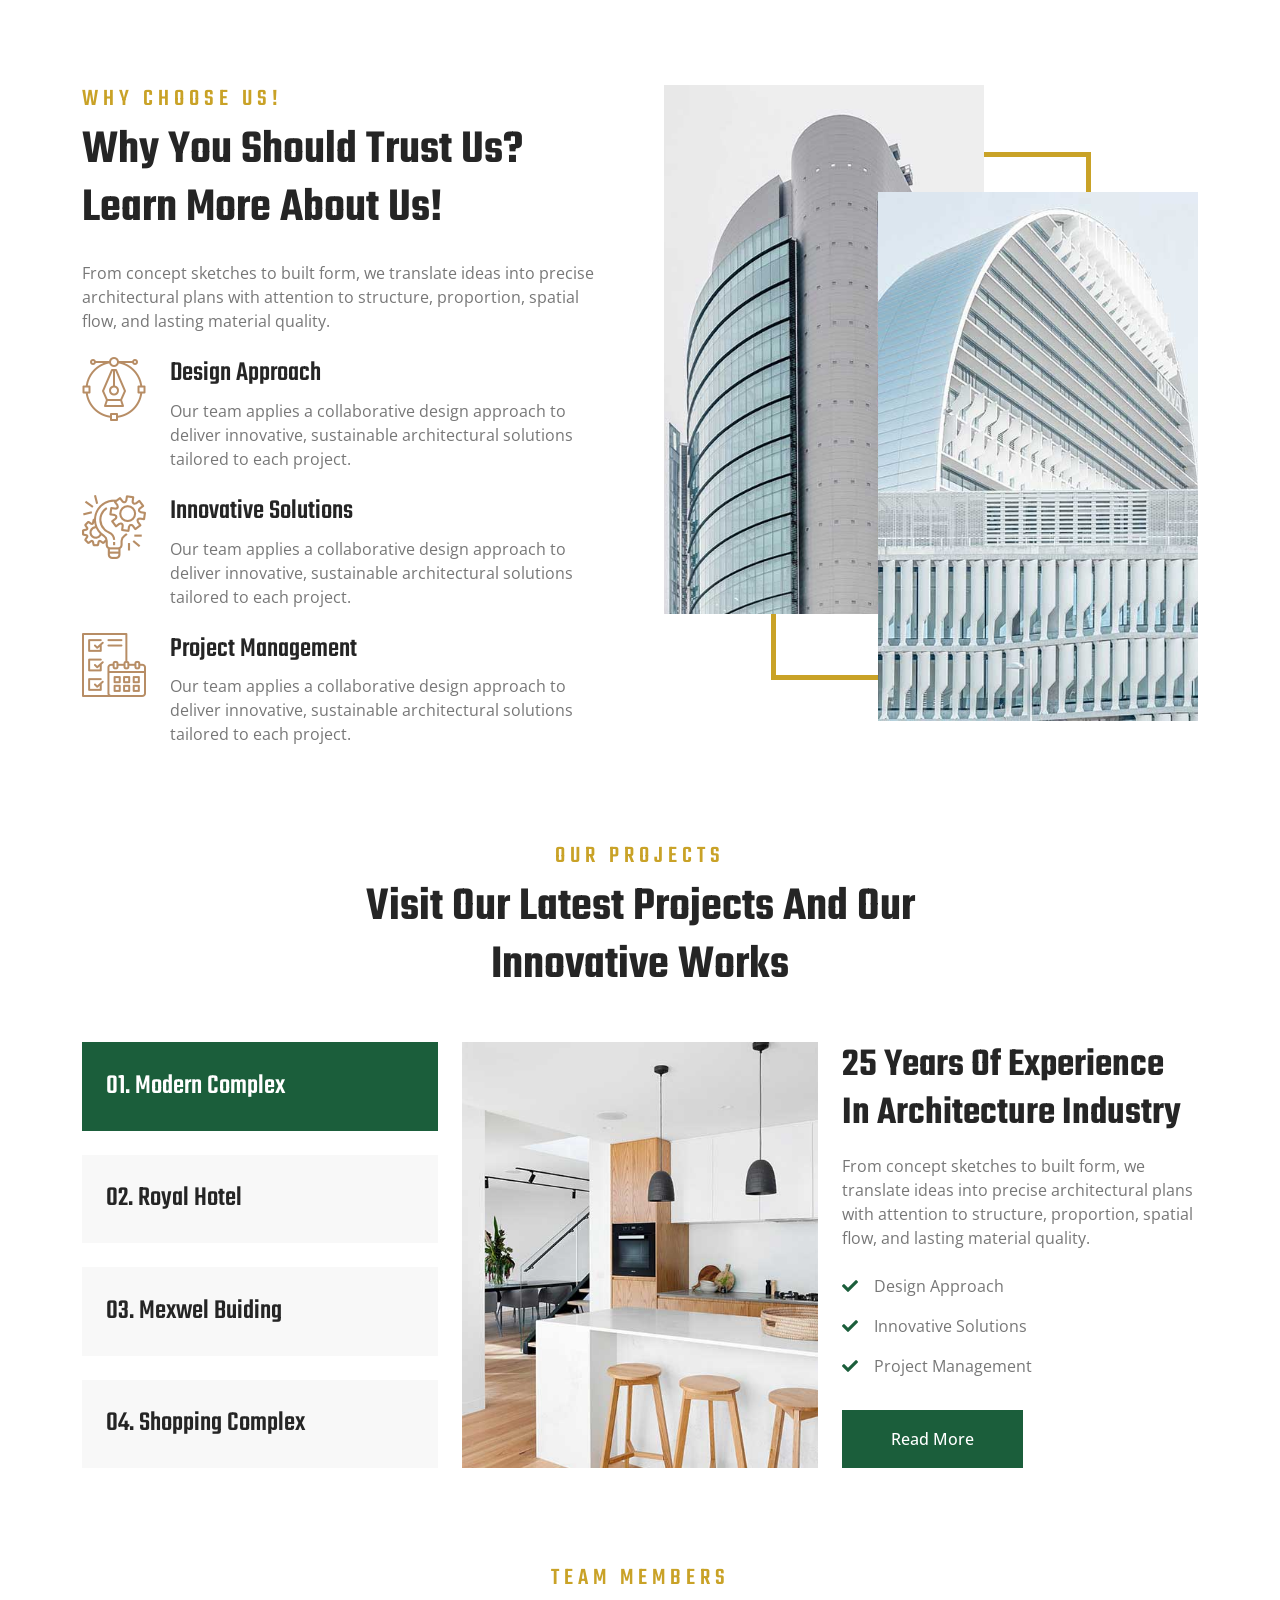
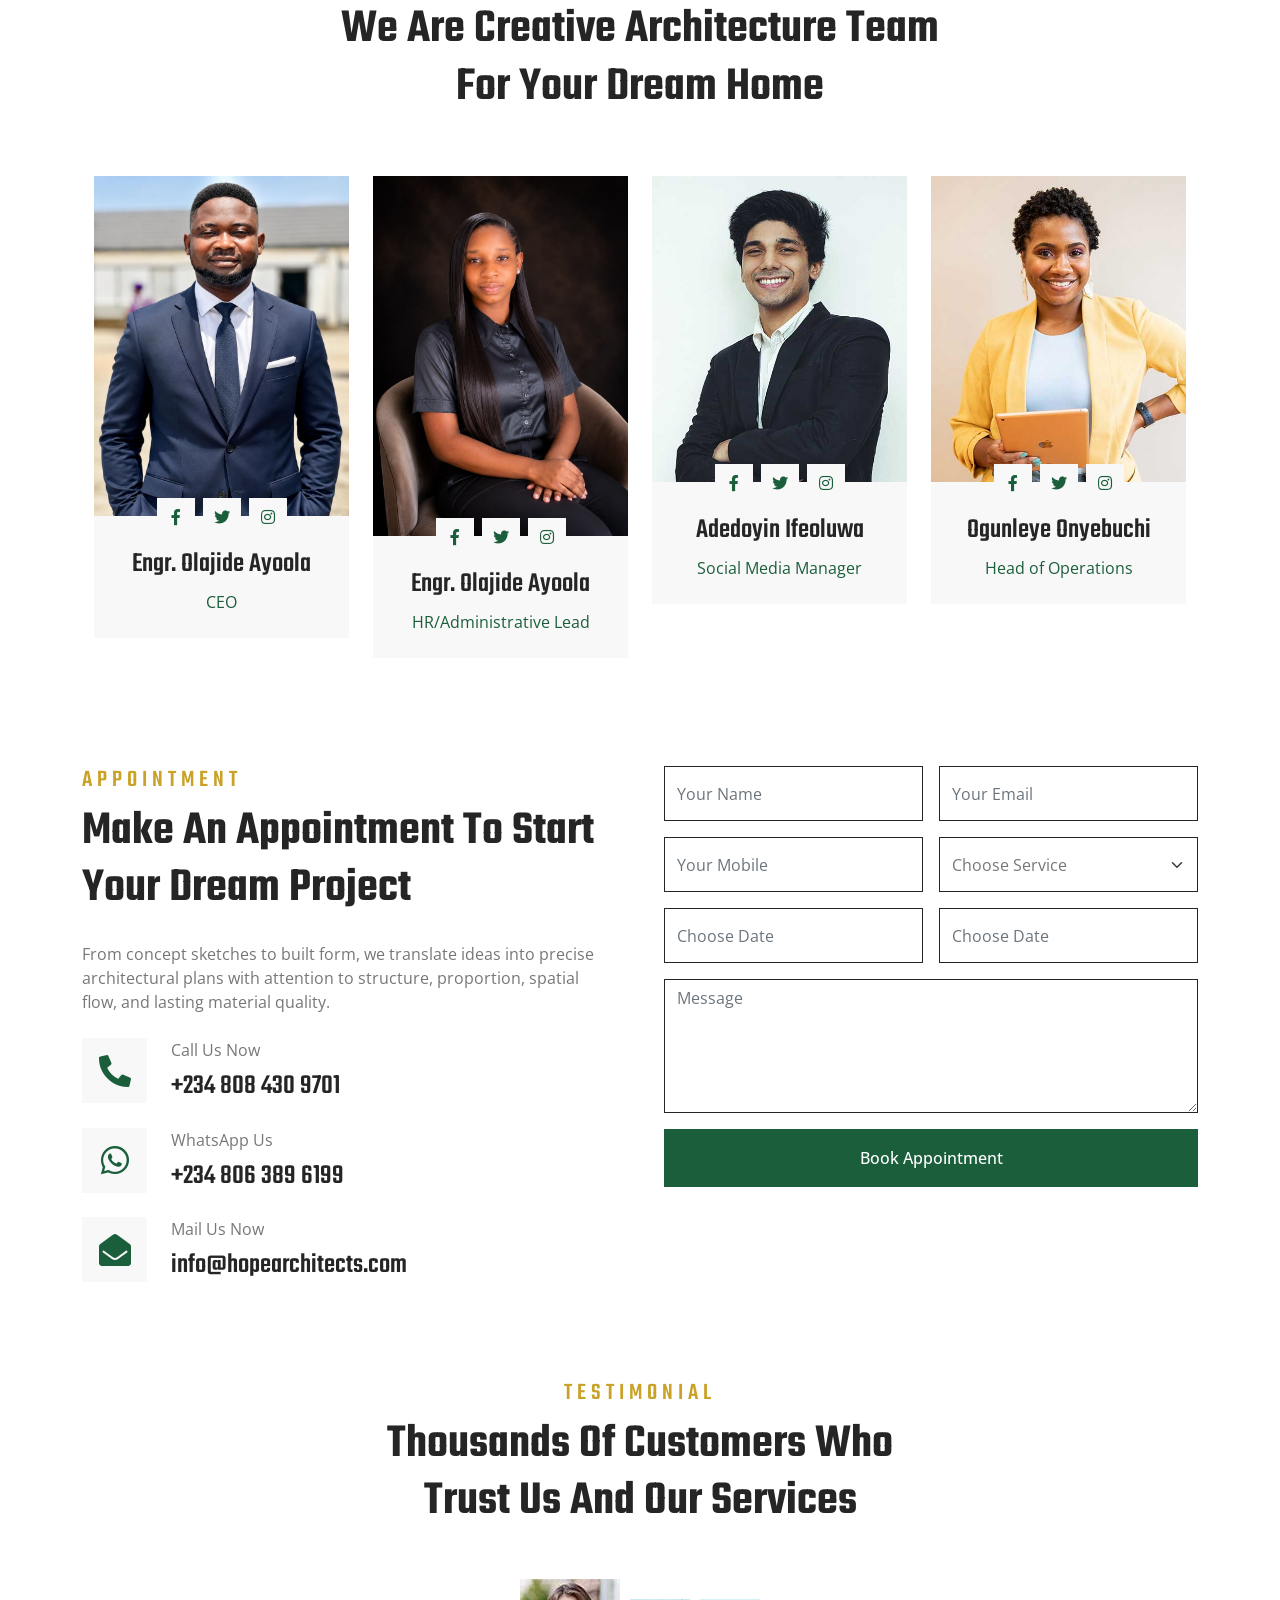
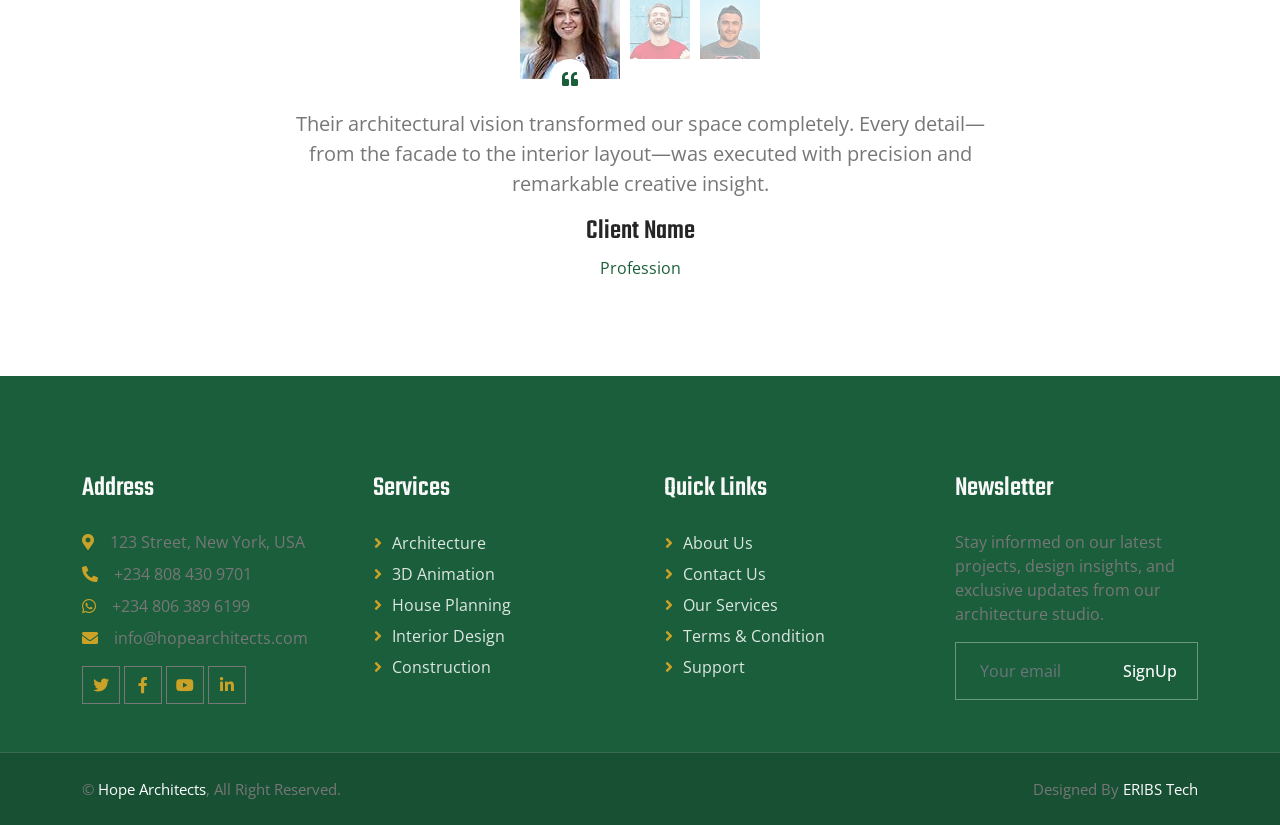
==== commit 66787182: "Fix video preloader responsiveness on mobile screens. Use dynamic viewport units, full-bleed cover v" ====
--- a/index.html
+++ b/index.html
@@ -4,7 +4,7 @@
 <head>
     <meta charset="utf-8">
     <title>Hope Architects | Architecture & Interior Design</title>
-    <meta content="width=device-width, initial-scale=1.0" name="viewport">
+    <meta content="width=device-width, initial-scale=1.0, viewport-fit=cover" name="viewport">
     <meta content="Hope Architects, architecture, interior design, green building, sustainable design" name="keywords">
     <meta content="Hope Architects — architecture and interior design studio crafting refined, sustainable spaces." name="description">
 
@@ -35,8 +35,8 @@
 
 <body>
     <!-- Spinner Start -->
-    <div id="spinner" class="show position-fixed top-0 start-0 w-100 vh-100">
-        <video class="preloader-video" id="preloaderVideo" autoplay muted playsinline preload="auto">
+    <div id="spinner" class="show">
+        <video class="preloader-video" id="preloaderVideo" autoplay muted playsinline webkit-playsinline preload="auto">
             <source src="videos/VID-20260702-WA0010.mp4" type="video/mp4">
         </video>
     </div>
--- a/css/style.css
+++ b/css/style.css
@@ -74,18 +74,33 @@
 
 
 /*** Spinner ***/
+body.preloader-active {
+    overflow: hidden !important;
+    touch-action: none;
+}
+
 #spinner {
+    position: fixed !important;
+    top: 0;
+    left: 0;
+    right: 0;
+    bottom: 0;
+    inset: 0;
+    width: 100%;
+    height: 100%;
+    height: 100dvh;
+    min-height: 100vh;
+    min-height: -webkit-fill-available;
+    min-height: 100dvh;
+    margin: 0;
+    padding: 0;
+    overflow: hidden;
     opacity: 0;
     visibility: hidden;
     transition: opacity .5s ease-out, visibility 0s linear .5s;
     z-index: 99999;
     transform: none !important;
-    inset: 0;
-    width: 100%;
-    height: 100%;
-    margin: 0;
-    padding: 0;
-    overflow: hidden;
+    background: #000;
 }
 
 #spinner.show {
@@ -96,13 +111,44 @@
 
 .preloader-video {
     position: absolute;
-    top: 0;
-    left: 0;
-    width: 100%;
-    height: 100%;
+    top: 50%;
+    left: 50%;
+    min-width: 100%;
+    min-height: 100%;
+    width: auto;
+    height: auto;
     max-width: none;
+    transform: translate(-50%, -50%);
     object-fit: cover;
+    object-position: center center;
     display: block;
+    pointer-events: none;
+    background: #000;
+}
+
+@media (max-width: 991.98px) {
+    #spinner {
+        width: 100vw;
+        max-width: 100vw;
+    }
+
+    .preloader-video {
+        min-width: 100vw;
+        min-height: 100%;
+        min-height: 100dvh;
+        min-height: -webkit-fill-available;
+    }
+}
+
+@media (orientation: landscape) and (max-height: 500px) {
+    .preloader-video {
+        min-width: 100%;
+        min-height: 100vh;
+        min-height: 100dvh;
+        width: 100%;
+        height: 100%;
+        transform: translate(-50%, -50%) scale(1.02);
+    }
 }
 
 .brand-logo-video {
